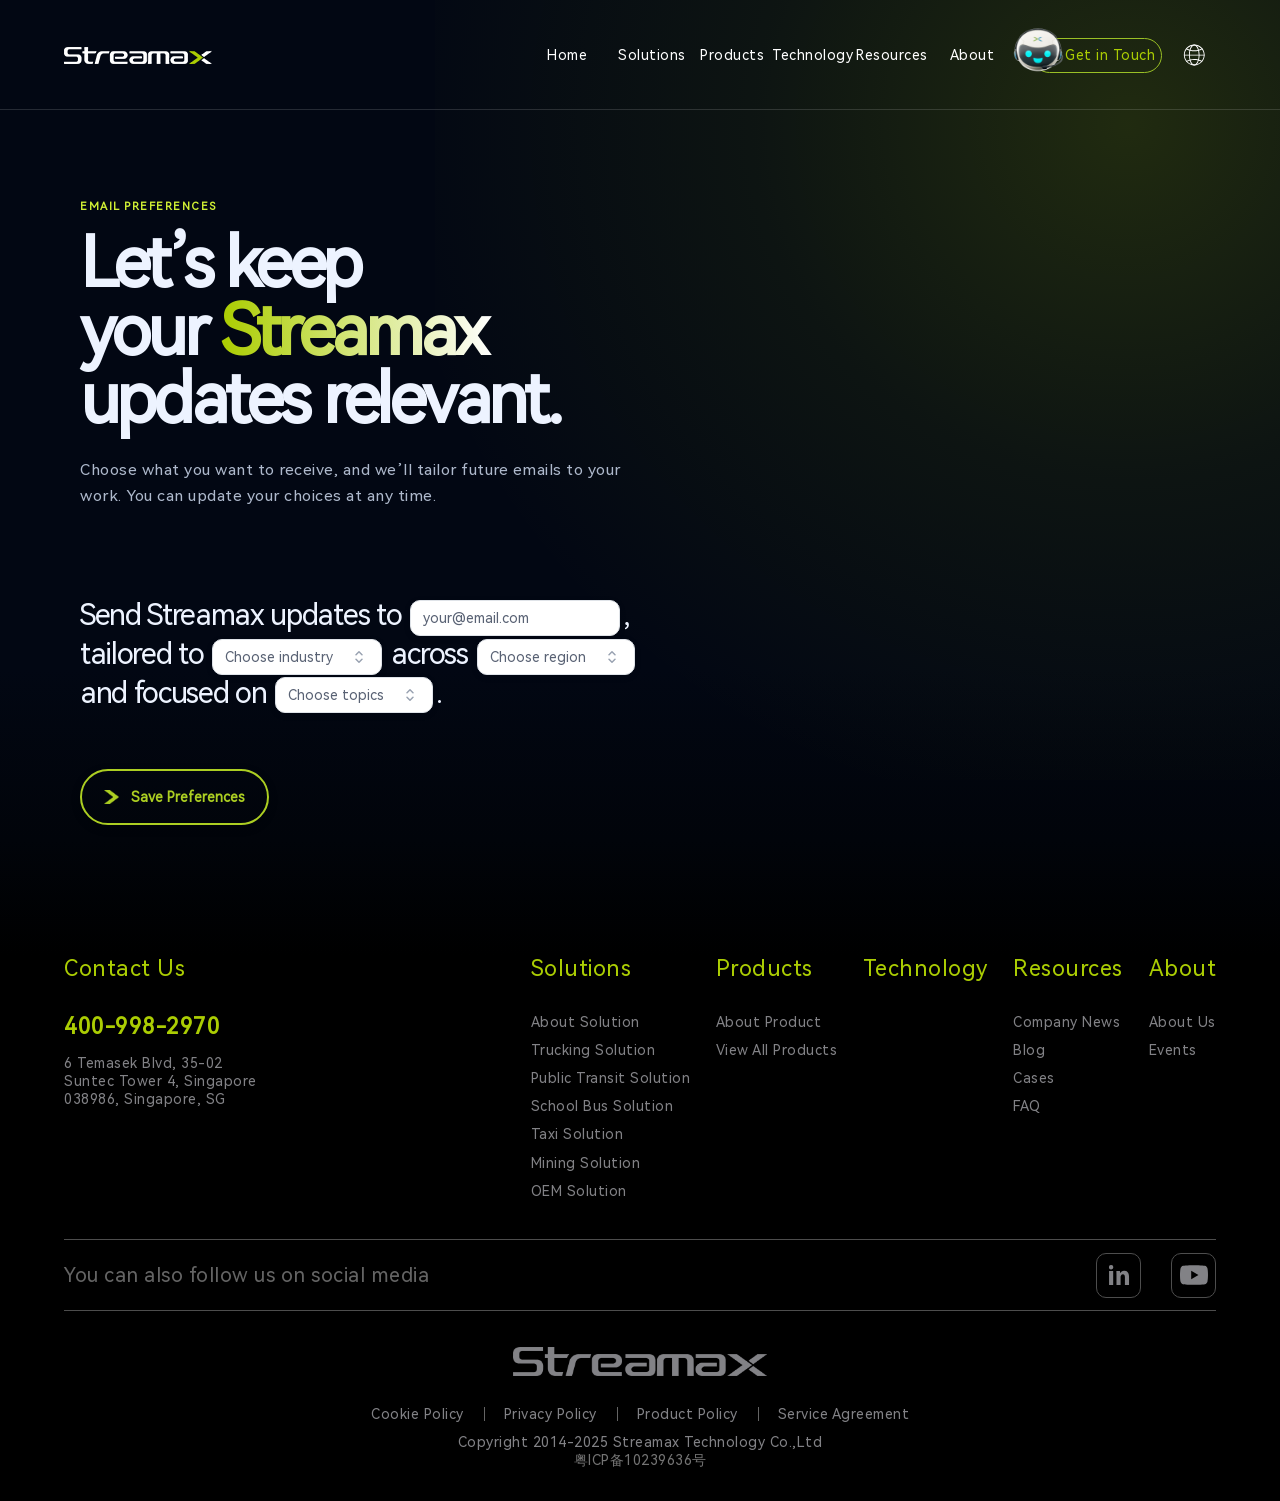
==== index.html @ bf5bdcb9 "Add files via upload" ====
<!DOCTYPE html>
<html lang="en">
<head>
  <meta charset="utf-8">
  <meta name="description" content="Manage the Streamax marketing updates you receive.">
  <meta name="viewport" content="width=device-width, initial-scale=1">
  <meta name="referrer" content="origin">
  <title>Email Preferences | Streamax</title>
  <link rel="shortcut icon" type="image/x-icon" href="../dark_headerFooter/img/favicon.ico">
  <link rel="stylesheet" href="../dark_headerFooter/css/swiper-bundle.min.css">
  <link rel="stylesheet" href="../dark_headerFooter/css/common.css">
  <link rel="stylesheet" href="../dark_headerFooter/css/header.css">
  <link rel="stylesheet" href="../dark_headerFooter/css/swiperBanner.css">
  <link rel="stylesheet" href="../dark_headerFooter/css/style.css">
  <style>
    @font-face {
      font-family: "HarmonyOS Sans";
      src: url("../dark_headerFooter/css/HarmonyOS_Sans_Regular.ttf") format("truetype");
      font-style: normal;
      font-weight: 400;
      font-display: swap;
    }

    .dark-preference-page {
      margin: 0;
      min-width: 0;
      overflow-x: clip;
      background: #020713;
    }

    .preference-page,
    .preference-page * {
      box-sizing: border-box;
    }

    .preference-page {
      --surface-base: #020713;
      --surface-raised: #08111f;
      --surface-control: #0d1828;
      --text-primary: #edf3ff;
      --text-secondary: #aeb9cc;
      --lime: #abcd01;
      --lime-hover: #bddf00;
      --lime-bright: #d0ef34;
      --cta-green: #acce22;
      --cta-navy: #08111f;
      --danger: #ff7b82;
      --space-1: 8px;
      --space-2: 16px;
      --space-3: 24px;
      --space-4: 40px;
      --space-5: 64px;
      --ease-out: cubic-bezier(0.16, 1, 0.3, 1);
      position: relative;
      isolation: isolate;
      width: 100%;
      min-height: max(calc(100dvh - 64px), 680px);
      overflow-x: clip;
      padding: 128px clamp(20px, 6vw, 96px) 98px;
      background: linear-gradient(180deg, var(--surface-base) 0%, var(--surface-base) 70%, #01040a 88%, #000000 100%);
      color: var(--text-primary);
      font-family: "HarmonyOS Sans", Arial, Helvetica, sans-serif;
    }

    .preference-page::before {
      position: absolute;
      z-index: -1;
      top: 0;
      right: 0;
      width: min(66vw, 980px);
      height: min(70vw, 780px);
      content: "";
      pointer-events: none;
      background: radial-gradient(ellipse at 82% 16%, rgba(171, 205, 1, 0.18) 0%, rgba(171, 205, 1, 0.065) 38%, rgba(2, 7, 19, 0) 76%);
    }

    .preference-page:focus-visible {
      outline: 3px solid var(--lime-bright);
      outline-offset: -3px;
    }

    .preference-page > [data-preference-view] {
      position: relative;
      width: min(100%, 1120px);
      min-height: 1px;
      margin-inline: auto;
    }

    @media (min-width: 80rem) and (min-resolution: 1.5dppx) {
      .preference-page > [data-preference-view] {
        transform: translateX(clamp(48px, 4vw, 64px));
      }
    }

    .skip-link {
      position: fixed;
      z-index: 10000;
      top: 12px;
      left: 12px;
      transform: translateY(-160%);
      padding: 10px 14px;
      background: #d0ef34;
      color: #020713;
      font-family: "HarmonyOS Sans", Arial, Helvetica, sans-serif;
      font-weight: 700;
      transition: transform 160ms var(--ease-out, cubic-bezier(.22, 1, .36, 1));
    }

    .skip-link:focus {
      transform: translateY(0);
      outline: 3px solid #edf3ff;
      outline-offset: 2px;
    }

    @media (max-width: 767px) {
      .preference-page {
        min-height: max(calc(100dvh - 40px), 560px);
        padding: 116px 20px 44px;
      }

      .preference-page::before {
        width: 100vw;
        height: 500px;
        opacity: 0.9;
      }
    }

    @media (prefers-reduced-motion: reduce) {
      .skip-link {
        transition: none;
      }
    }

    .preference-hero {
      width: min(100%, 1060px);
      padding: 72px 0 32px;
    }

    .preference-eyebrow {
      margin: 0 0 var(--space-2);
      color: var(--lime-bright);
      font-size: 0.78rem;
      font-weight: 700;
      letter-spacing: 0.14em;
      text-transform: uppercase;
    }

    .preference-hero h1 {
      max-width: 13ch;
      margin: 0;
      color: var(--text-primary);
      font-size: clamp(2.6rem, 5.4vw, 5.75rem);
      font-weight: 600;
      letter-spacing: -0.055em;
      line-height: 0.98;
      text-wrap: balance;
    }

    .gradient-text {
      display: inline-block;
      color: #abcd00;
      background-image: linear-gradient(to right, #abcd00, #ffffff, #a4c403, #abcd00);
      background-position: 0% 50%;
      background-repeat: repeat;
      background-size: 300% 100%;
      background-clip: text;
      -webkit-background-clip: text;
      -webkit-text-fill-color: transparent;
      padding-inline-end: 0.12em;
      margin-inline-end: -0.12em;
      animation: gradient-text-shift 4s linear infinite alternate;
    }

    @keyframes gradient-text-shift {
      to {
        background-position: 100% 50%;
      }
    }

    .preference-intro {
      max-width: 61ch;
      margin: var(--space-3) 0 0;
      color: var(--text-secondary);
      font-size: clamp(1rem, 1.3vw, 1.125rem);
      line-height: 1.65;
      overflow-wrap: anywhere;
    }

    #preference-form {
      max-width: 1080px;
      margin-top: clamp(48px, 7vw, 88px);
    }

    .preference-sentence {
      max-width: 34ch;
      margin: 0;
      color: var(--text-primary);
      font-size: clamp(1.65rem, 2.3vw, 2.35rem);
      font-weight: 500;
      letter-spacing: -0.045em;
      line-height: 1.24;
    }

    .sentence-fragment {
      white-space: nowrap;
    }

    .inline-control {
      display: inline-grid;
      width: max-content;
      max-width: min(100%, 28rem);
      min-width: 0;
      margin-inline: 0.08em;
      position: relative;
      vertical-align: middle;
    }

    .inline-control--email {
      min-width: min(100%, 15rem);
    }

    .inline-control--email:has(.email-input[aria-invalid="true"]) {
      min-width: min(100%, 20.5rem);
    }

    .inline-control--industry {
      min-width: 10rem;
    }

    .inline-control--region {
      min-width: 9rem;
    }

    .inline-control--topics {
      min-width: 9.5rem;
    }

    .preference-page .email-input {
      width: 100%;
      height: 36px;
      min-height: 36px;
      padding: 6px 12px;
      border: 1px solid #dfe3e8;
      border-radius: 10px;
      background: #ffffff;
      box-shadow: 0 2px 6px rgba(2, 7, 19, 0.14);
      color: #4b5563;
      font: 500 1rem/1.3 "HarmonyOS Sans", Arial, Helvetica, sans-serif;
      letter-spacing: 0;
      transition: border-color 160ms var(--ease-out), box-shadow 160ms var(--ease-out), color 160ms var(--ease-out);
    }

    .preference-page .email-input::placeholder {
      color: #596274;
      opacity: 1;
    }

    .preference-page .email-input[aria-invalid="true"] {
      border-color: var(--danger);
      box-shadow: 0 0 0 3px rgba(255, 123, 130, 0.16);
    }

    .preference-page .email-input[aria-invalid="true"]::placeholder {
      color: #9b2531;
    }

    .preference-page .select-trigger {
      display: inline-flex;
      align-items: center;
      justify-content: space-between;
      gap: 16px;
      width: max-content;
      max-width: min(28rem, calc(100vw - 40px));
      min-width: 100%;
      height: 36px;
      min-height: 36px;
      padding: 6px 12px;
      overflow: hidden;
      cursor: pointer;
      border: 1px solid #dfe3e8;
      border-radius: 10px;
      background: #ffffff;
      box-shadow: 0 2px 6px rgba(2, 7, 19, 0.14);
      color: #4b5563;
      font-family: "HarmonyOS Sans", Arial, Helvetica, sans-serif;
      font-size: 1rem;
      font-weight: 500;
      letter-spacing: 0;
      line-height: 1.3;
      text-align: left;
      white-space: nowrap;
      transition: border-color 160ms var(--ease-out), box-shadow 160ms var(--ease-out), color 160ms var(--ease-out);
    }

    .preference-page .select-trigger:hover,
    .preference-page .select-trigger[aria-expanded="true"] {
      border-color: rgba(171, 205, 1, 0.88);
      box-shadow: 0 0 0 3px rgba(171, 205, 1, 0.15);
      color: #263000;
    }

    .preference-page .select-trigger.is-placeholder {
      color: #596274;
    }

    .select-value {
      display: block;
      min-width: 0;
      overflow: hidden;
      text-overflow: ellipsis;
      white-space: nowrap;
    }

    .select-icon {
      display: inline-grid;
      flex: 0 0 20px;
      width: 20px;
      height: 20px;
      place-items: center;
      color: #9aa3b2;
    }

    .select-icon svg {
      display: block;
      width: 18px;
      height: 18px;
    }

    .preference-page .email-input:hover {
      border-color: rgba(171, 205, 1, 0.88);
    }

    .preference-page .email-input:focus-visible,
    .preference-page .select-trigger:focus-visible,
    .preference-page .save-button:focus-visible,
    .preference-page .topic-option input:focus-visible + .topic-option__copy {
      outline: 3px solid var(--lime-bright);
      outline-offset: 5px;
    }

    .field-error {
      position: absolute;
      top: 100%;
      left: 0;
      display: block;
      width: max-content;
      max-width: 100%;
      margin-top: 0.35rem;
      color: var(--danger);
      font-family: "HarmonyOS Sans", Arial, Helvetica, sans-serif;
      font-size: 0.78rem;
      font-weight: 500;
      letter-spacing: 0;
      line-height: 1.35;
    }

    .mobile-punctuation {
      display: none;
    }

    .select-panel,
    .topics-panel {
      position: fixed;
      z-index: 1200;
      width: max-content;
      max-width: calc(100vw - 32px);
      max-height: min(520px, calc(100dvh - 32px));
      margin: 0;
      padding: 6px;
      display: none;
      overflow-y: auto;
      overflow-x: hidden;
      border: 1px solid #dfe3e8;
      border-radius: 10px;
      background: #ffffff;
      box-shadow: 0 4px 8px rgba(2, 7, 19, 0.18);
      color: #4b5563;
    }

    .select-panel {
      min-width: min(23rem, calc(100vw - 32px));
    }

    .select-panel[popover],
    .topics-panel[popover] {
      position: fixed;
      inset: auto;
    }

    .select-panel:popover-open,
    .topics-panel:popover-open {
      display: block;
    }

    .select-panel.is-open,
    .topics-panel.is-open {
      position: fixed;
      z-index: 1200;
      display: block;
    }

    .select-option {
      display: flex;
      align-items: center;
      justify-content: space-between;
      gap: 16px;
      width: 100%;
      min-height: 40px;
      padding: 9px 10px;
      cursor: default;
      border: 0;
      border-radius: 7px;
      background: transparent;
      color: #4b5563;
      font: 500 0.9rem/1.35 "HarmonyOS Sans", Arial, Helvetica, sans-serif;
      text-align: left;
      white-space: normal;
    }

    .select-option > span:first-child {
      min-width: 0;
      overflow: visible;
      text-overflow: clip;
      white-space: normal;
    }

    .select-option:hover,
    .select-option:focus-visible,
    .select-option[aria-selected="true"] {
      outline: 0;
      background: rgba(171, 205, 1, 0.15);
      color: #344300;
    }

    .select-option__check {
      width: 20px;
      color: #789600;
      font-size: 1rem;
      font-weight: 800;
      text-align: center;
      opacity: 0;
    }

    .select-option[aria-selected="true"] .select-option__check {
      opacity: 1;
    }

    .topic-option {
      display: grid;
      grid-template-columns: minmax(0, 1fr) 24px;
      gap: 12px;
      align-items: center;
      min-height: 58px;
      padding: 11px 10px;
      border-radius: 7px;
      cursor: pointer;
      color: #4b5563;
      transition: background-color 160ms var(--ease-out), color 160ms var(--ease-out);
    }

    .topic-option:hover,
    .topic-option:has(input:focus-visible),
    .topic-option:has(input:checked) {
      background: rgba(171, 205, 1, 0.15);
      color: #344300;
    }

    .topic-option input {
      position: absolute;
      width: 1px;
      height: 1px;
      margin: 0;
      opacity: 0;
      pointer-events: none;
    }

    .topic-option::after {
      content: "✓";
      width: 20px;
      color: #789600;
      font-size: 1rem;
      font-weight: 800;
      text-align: center;
      opacity: 0;
    }

    .topic-option:has(input:checked)::after {
      opacity: 1;
    }

    .topic-option__copy {
      min-width: 0;
    }

    .topic-option__title,
    .topic-option__description {
      display: block;
    }

    .topic-option__title {
      color: inherit;
      font-size: 0.92rem;
      font-weight: 700;
      line-height: 1.35;
    }

    .topic-option__description {
      margin-top: 3px;
      color: #6b7280;
      font-size: 0.82rem;
      line-height: 1.45;
    }

    .form-actions {
      display: flex;
      flex-wrap: wrap;
      gap: var(--space-2);
      align-items: center;
      margin-top: clamp(36px, 5vw, 56px);
    }

    .preference-page .save-button {
      display: inline-flex;
      align-items: center;
      justify-content: center;
      gap: 12px;
      min-height: 56px;
      padding: 10px 22px;
      border: 2px solid var(--cta-green);
      border-radius: 999px;
      background: transparent;
      color: var(--cta-green);
      cursor: pointer;
      font-family: "HarmonyOS Sans", Arial, Helvetica, sans-serif;
      font-size: 1rem;
      font-weight: 700;
      line-height: 1.2;
      box-shadow: 0 3px 8px rgba(0, 0, 0, 0.28);
      transition: background-color 160ms var(--ease-out), border-color 160ms var(--ease-out), color 160ms var(--ease-out), transform 160ms var(--ease-out);
    }

    .preference-page .save-button:hover:not(:disabled),
    .preference-page .save-button:focus-visible {
      border-color: var(--cta-green);
      background: var(--cta-green);
      color: var(--cta-navy);
    }

    .preference-page .save-button:focus-visible {
      outline: 3px solid var(--text-primary);
      outline-offset: 3px;
    }

    .preference-page .save-button:active {
      transform: translateY(1px);
    }

    .save-button__icon {
      position: relative;
      display: inline-grid;
      order: -1;
      flex: 0 0 15px;
      width: 15px;
      height: 14px;
      place-items: center;
      background: transparent;
    }

    .save-button__icon img {
      position: absolute;
      inset: 0;
      display: block;
      width: 15px;
      height: 14px;
      object-fit: contain;
      transition: opacity 160ms var(--ease-out);
    }

    .save-button__arrow--green {
      opacity: 1;
    }

    .save-button__arrow--navy {
      opacity: 0;
    }

    .preference-page .save-button:hover:not(:disabled) .save-button__arrow--green,
    .preference-page .save-button:focus-visible .save-button__arrow--green {
      opacity: 0;
    }

    .preference-page .save-button:hover:not(:disabled) .save-button__arrow--navy,
    .preference-page .save-button:focus-visible .save-button__arrow--navy {
      opacity: 1;
    }

    .dark-preference-page .footer {
      margin-top: 0;
    }

    #status-announcer {
      min-height: 1.4em;
      margin: 0;
      color: var(--text-secondary);
      font-size: 0.9rem;
      line-height: 1.45;
    }

    .result-view{width:min(100%,760px);min-height:clamp(420px,58vh,620px);padding-block:clamp(92px,13vw,168px)}
    .result-view h2{max-width:12ch;margin:0;color:var(--text-primary);font-size:clamp(2.5rem,5vw,5rem);font-weight:600;letter-spacing:-.045em;line-height:1.02;text-wrap:balance}
    .result-view p{max-width:58ch;margin:var(--space-3) 0 0;color:var(--text-secondary);font-size:clamp(1rem,1.3vw,1.125rem);line-height:1.65}
    .result-action{display:inline-flex;align-items:center;justify-content:center;min-height:52px;margin-top:var(--space-4);padding:14px 24px;border:1px solid var(--cta-green);border-radius:999px;background:transparent;color:var(--cta-green);cursor:pointer;font:700 1rem/1.2 "HarmonyOS Sans",Arial,Helvetica,sans-serif;text-decoration:none;transition:background-color 160ms var(--ease-out),border-color 160ms var(--ease-out),color 160ms var(--ease-out)}
    .result-action:not(.secondary){border-width:2px}
    .result-action:not(.secondary):hover,.result-action:not(.secondary):focus-visible{border-color:var(--cta-green);background:var(--cta-green);color:var(--cta-navy)}
    .result-action.secondary{border-color:var(--text-primary);background:transparent;color:var(--text-primary)}
    .result-action.secondary:hover,.result-action.secondary:focus-visible{border-color:var(--lime-bright);background:rgba(171,205,1,.1);color:var(--lime-bright)}
    .result-action:focus-visible,.result-view h2:focus-visible{outline:3px solid var(--text-primary);outline-offset:5px}

    @media (min-width: 48.0625rem) {
      .result-view {
        padding-block: 102px;
      }
    }

    .visually-hidden {
      position: absolute;
      width: 1px;
      height: 1px;
      padding: 0;
      overflow: hidden;
      clip: rect(0, 0, 0, 0);
      white-space: nowrap;
      border: 0;
    }

    @media (max-width: 48rem) {
      .preference-page > [data-preference-view] {
        width: calc(100vw - 40px);
        max-width: calc(100vw - 40px);
        margin-inline: 0;
      }

      .preference-hero {
        width: 100%;
        max-width: 100%;
        padding-right: 20px;
        padding-block: 12px 28px;
      }

      .preference-intro,
      #preference-form,
      .preference-sentence {
        max-width: calc(100vw - 40px);
      }

      .preference-hero h1 {
        max-width: 11ch;
        font-size: clamp(2.4rem, 12.5vw, 3.55rem);
      }

      #preference-form {
        margin-top: 42px;
      }

      .preference-sentence {
        width: 100%;
        max-width: 100%;
        font-size: clamp(1.52rem, 7.8vw, 2.2rem);
        line-height: 1.25;
      }

      .sentence-fragment {
        display: block;
        max-width: 100%;
        min-width: 0;
        margin-bottom: 0.48em;
        white-space: normal;
      }

      .inline-control,
      .inline-control--email,
      .inline-control--industry,
      .inline-control--region,
      .inline-control--topics {
        display: grid;
        width: 100%;
        max-width: 100%;
        min-width: 0;
        margin: 0.28em 0 0;
        margin-inline: 0;
        box-sizing: border-box;
      }

      .desktop-punctuation {
        display: none;
      }

      .mobile-punctuation {
        position: absolute;
        right: 0;
        bottom: 0;
        display: block;
        padding-left: 0.12em;
        color: var(--text-primary);
      }

      .preference-page .email-input,
      .preference-page .select-trigger {
        width: 100%;
        max-width: 100%;
        min-width: 0;
        box-sizing: border-box;
        height: 40px;
        min-height: 40px;
        padding: 6px 0;
        font-size: 1rem;
        letter-spacing: -0.01em;
        line-height: 1.35;
      }

      .preference-page .select-trigger {
        padding: 8px 12px;
      }

      .field-error {
        position: static;
        width: auto;
        min-height: 0;
        margin-top: 0.25rem;
      }

      .preference-intro {
        max-width: 100%;
        white-space: normal;
        overflow-wrap: anywhere;
      }

      .select-panel,
      .topics-panel,
      .select-panel[popover],
      .topics-panel[popover],
      .select-panel.is-open,
      .topics-panel.is-open {
        width: calc(100vw - 32px);
        max-height: calc(100dvh - 116px);
      }

      .topic-option {
        min-height: 64px;
        padding: 14px 10px;
      }

      .topic-option__title {
        font-size: 0.94rem;
      }

      .topic-option__description {
        font-size: 0.84rem;
      }

      .form-actions {
        align-items: stretch;
      }

      .preference-page .save-button {
        width: 100%;
        min-height: 52px;
      }
    }

    @media (prefers-reduced-motion: reduce) {
      .gradient-text {
        animation: none;
        background-position: 0% 50%;
      }

      .preference-page .email-input,
      .preference-page .select-trigger,
      .topic-option,
      .preference-page .save-button,
      .result-action {
        transition: none;
      }
    }
  </style>
</head>
<body class="black_page dark-preference-page">
  <a class="skip-link" href="#main-content">Skip to email preferences</a>
<header class="header">
    <div class="wrap1600 cf">
        <div class="logo flex alignCenter"><a href="/"><img src="../dark_headerFooter/img/logo.png" class="b_logo" alt="ruiming"><img src="../dark_headerFooter/img/logow.png" class="w_logo" alt="ruiming"></a></div>
        <div class="right cf">
            <nav class="nav_con">
                <ul class="nav cf">
                    <li>
                        <div class="TWnav"><a href="/"><q>Home</q></a></div>
                    </li>
                    
                    <li>
                        <div class="TWnav"><a href="/category/solutions.html" target="_self"><q>Solutions</q><span></span></a><div class="TWnavBtn"></div></div>
                        
                        <div class="erNav">
                            
                                
                            <a class="fnt16" href="/category/solutions.html" target="_self">About Solution</a>
                                
                            <a class="fnt16" href="/category/trucking-solution.html" target="_self">Trucking Solution</a>
                                
                            <a class="fnt16" href="/category/public-transit-solution.html" target="_self">Public Transit Solution</a>
                                
                            <a class="fnt16" href="/category/school-bus-solution.html" target="_self">School Bus Solution</a>
                                
                            <a class="fnt16" href="/category/taxi-solution.html" target="_self">Taxi Solution</a>
                                
                            <a class="fnt16" href="/category/mining-solution.html" target="_self">Mining Solution</a>
                                
                            <a class="fnt16" href="/category/oem-solution.html" target="_self">OEM Solution</a>
                                
                            
                        </div>
                        
                        <div class="mo_nav cf">
                            
                            <div class="p">
                                <div class="THnav"><a href="/category/solutions.html" target="_self">About Solution</a><div class="THnavBtn"></div></div>

                            </div>
                            <div class="p">
                                <div class="THnav"><a href="/category/trucking-solution.html" target="_self">Trucking Solution</a><div class="THnavBtn"></div></div>

                            </div>
                            <div class="p">
                                <div class="THnav"><a href="/category/public-transit-solution.html" target="_self">Public Transit Solution</a><div class="THnavBtn"></div></div>

                            </div>
                            <div class="p">
                                <div class="THnav"><a href="/category/school-bus-solution.html" target="_self">School Bus Solution</a><div class="THnavBtn"></div></div>

                            </div>
                            <div class="p">
                                <div class="THnav"><a href="/category/taxi-solution.html" target="_self">Taxi Solution</a><div class="THnavBtn"></div></div>

                            </div>
                            <div class="p">
                                <div class="THnav"><a href="/category/mining-solution.html" target="_self">Mining Solution</a><div class="THnavBtn"></div></div>

                            </div>
                            <div class="p">
                                <div class="THnav"><a href="/category/oem-solution.html" target="_self">OEM Solution</a><div class="THnavBtn"></div></div>

                            </div>
                            
                        </div>
                    </li>
                    <li>
                        <div class="TWnav"><a href="/category/products.html" target="_self"><q>Products</q><span></span></a><div class="TWnavBtn"></div></div>
                        
                        <div class="erNav">
                            
                                
                            <a class="fnt16" href="/category/products.html" target="_self">About Product</a>
                                
                            <a class="fnt16" href="/category/products-list.html" target="_self">View All Products</a>
                                
                            
                        </div>
                        
                        <div class="mo_nav cf">
                            
                            <div class="p">
                                <div class="THnav"><a href="/category/products.html" target="_self">About Product</a><div class="THnavBtn"></div></div>

                            </div>
                            <div class="p">
                                <div class="THnav"><a href="/category/products-list.html" target="_self">View All Products</a><div class="THnavBtn"></div></div>

                            </div>
                            
                        </div>
                    </li>
                    <li>
                        <div class="TWnav"><a href="/category/technology.html" target="_self"><q>Technology</q><span></span></a><div class="TWnavBtn"></div></div>
                        
                        <div class="erNav">
                            
                                
                            
                        </div>
                        
                        <div class="mo_nav cf">
                            
                            
                            
                        </div>
                    </li>
                    <li>
                        <div class="TWnav"><a href="/resources/blog.html" target="_self"><q>Resources</q><span></span></a><div class="TWnavBtn"></div></div>
                        
                        <div class="erNav">
                            
                                
                            <a class="fnt16" href="/resources/company-news.html" target="_self">Company News</a>
                                
                            <a class="fnt16" href="/resources/blog.html" target="_self">Blog</a>
                                
                            <a class="fnt16" href="/resources/case.html" target="_self">Cases</a>
                                
                            <a class="fnt16" href="/resources/faq.html" target="_self">FAQ</a>
                                
                            
                        </div>
                        
                        <div class="mo_nav cf">
                            
                            <div class="p">
                                <div class="THnav"><a href="/resources/company-news.html" target="_self">Company News</a><div class="THnavBtn"></div></div>

                            </div>
                            <div class="p">
                                <div class="THnav"><a href="/resources/blog.html" target="_self">Blog</a><div class="THnavBtn"></div></div>

                            </div>
                            <div class="p">
                                <div class="THnav"><a href="/resources/case.html" target="_self">Cases</a><div class="THnavBtn"></div></div>

                            </div>
                            <div class="p">
                                <div class="THnav"><a href="/resources/faq.html" target="_self">FAQ</a><div class="THnavBtn"></div></div>

                            </div>
                            
                        </div>
                    </li>
                    <li>
                        <div class="TWnav"><a href="/category/about.html" target="_self"><q>About</q><span></span></a><div class="TWnavBtn"></div></div>
                        
                        <div class="erNav">
                            
                                
                            <a class="fnt16" href="/category/about.html" target="_self">About Us</a>
                                
                            <a class="fnt16" href="/about/events.html" target="_self">Events</a>
                                
                            
                        </div>
                        
                        <div class="mo_nav cf">
                            
                            <div class="p">
                                <div class="THnav"><a href="/category/about.html" target="_self">About Us</a><div class="THnavBtn"></div></div>

                            </div>
                            <div class="p">
                                <div class="THnav"><a href="/about/events.html" target="_self">Events</a><div class="THnavBtn"></div></div>

                            </div>
                            
                        </div>
                    </li>
                     
                </ul>

                <div class="nav-submenu__cover"></div>
            </nav>
            
            <div class="lang_search flex alignCenter">
                <div class="lang cf mode_btn flex justifyCenter">
                    <a href="/category/contactform.html">
                    <span>Get in Touch</span>
                    <div class="frame-animation"></div>
                    </a>
                </div>
                <div class="change">
                    <svg t="1764158970741" class="icon" viewBox="0 0 1024 1024" version="1.1" xmlns="http://www.w3.org/2000/svg" p-id="2883" width="256" height="256"><path d="M523.377778 955.733333C278.755556 955.733333 79.644444 756.622222 79.644444 512c0-244.622222 199.111111-443.733333 443.733334-443.733333S967.111111 267.377778 967.111111 512c0 244.622222-199.111111 443.733333-443.733333 443.733333z m0-849.54074C299.614815 106.192593 117.57037 288.237037 117.57037 512c0 223.762963 182.044444 405.807407 405.807408 405.807407C747.140741 917.807407 929.185185 735.762963 929.185185 512c0-223.762963-182.044444-405.807407-405.807407-405.807407z" fill="" p-id="2884"></path><path d="M523.377778 955.733333c-127.051852 0-225.659259-195.318519-225.659259-443.733333 0-248.414815 98.607407-443.733333 225.659259-443.733333S749.037037 263.585185 749.037037 512c0 248.414815-100.503704 443.733333-225.659259 443.733333z m0-849.54074c-102.4 0-187.733333 185.837037-187.733334 405.807407 0 219.97037 85.333333 405.807407 187.733334 405.807407s187.733333-185.837037 187.733333-405.807407c0-219.97037-87.22963-405.807407-187.733333-405.807407z" fill="" p-id="2885"></path><path d="M523.377778 352.711111c-117.57037 0-235.140741-30.340741-339.437037-87.22963-9.481481-5.688889-13.274074-17.066667-7.585185-26.548148 5.688889-9.481481 17.066667-13.274074 26.548148-7.585185 96.711111 53.096296 208.592593 81.540741 320.474074 81.540741 113.777778 0 223.762963-28.444444 322.37037-83.437037 9.481481-5.688889 20.859259-1.896296 26.548148 7.585185 5.688889 9.481481 1.896296 20.859259-7.585185 26.548148-104.296296 58.785185-221.866667 89.125926-341.333333 89.125926zM197.214815 805.925926c-7.585185 0-13.274074-3.792593-17.066667-9.481482-5.688889-9.481481-1.896296-20.859259 7.585185-26.548148 102.4-54.992593 218.074074-85.333333 333.748148-85.333333 115.674074 0 231.348148 28.444444 333.748149 83.437037 9.481481 5.688889 13.274074 17.066667 7.585185 26.548148-5.688889 9.481481-17.066667 13.274074-26.548148 7.585185-96.711111-53.096296-204.8-79.644444-314.785186-79.644444-109.985185 0-219.97037 28.444444-316.681481 79.644444-1.896296 3.792593-3.792593 3.792593-7.585185 3.792593z" fill="" p-id="2886"></path><path d="M948.148148 534.755556H98.607407c-11.377778 0-18.962963-7.585185-18.962963-18.962963s7.585185-18.962963 18.962963-18.962963H948.148148c11.377778 0 18.962963 7.585185 18.962963 18.962963s-9.481481 18.962963-18.962963 18.962963z" fill="" p-id="2887"></path></svg>
                    <div class="change_con">
                        <a href="https://cn.streamax.com/" target="_blank">中文</a>
                        <a href="https://jp.streamax.com/" target="_blank">にほんご</a>
                    </div>
                </div>
                <div class="search cf" style="display:none;">
                    <a href="javascript:;"><svg t="1755748336078" viewBox="0 0 1024 1024" version="1.1" xmlns="http://www.w3.org/2000/svg" p-id="9567"><path d="M415.59889935 818.40673751c-103.69194019 0-207.38388041-39.48836529-286.31642412-118.42090898-157.86508737-157.87981634-157.86508737-414.78248979 0-572.66230613 157.85035841-157.85035841 414.76776082-157.90927428 572.64757719 0 157.86508737 157.87981634 157.86508737 414.78248979 0 572.66230613-78.93254368 78.93254368-182.63921287 118.42090898-286.33115307 118.42090898z m0-725.22496474c-82.09927197 0-164.21327292 31.25487175-226.70828746 93.74988629-125.00475803 125.00475803-125.00475803 328.44127481 0 453.44603281 125.01948701 124.9753001 328.41181686 125.03421596 453.43130386 0 125.00475803-125.00475803 125.00475803-328.44127481 0-453.44603281-62.5097435-62.49501453-144.60901547-93.74988627-226.7230164-93.74988629z" fill="#333333" p-id="9568"></path><path d="M973.48804978 1013.69813456c-10.78160515 0-21.57793927-4.10938229-29.79670383-12.34287584L658.31757585 715.95203069c-16.46698708-16.46698708-16.46698708-43.14114955 0-59.60813666s43.14114955-16.46698708 59.60813665 0l285.37377009 285.38849908c16.46698708 16.46698708 16.46698708 43.14114955 0 59.60813663a42.07329932 42.07329932 0 0 1-29.81143281 12.35760482z" fill="#333333" p-id="9569"></path></svg></a>
                </div>
            </div>
            <div class="nav_btn"><span></span></div>
        </div>
    </div>
    <!-- pc端搜索框 -->
    <div class="search-drop-down">
        <div class="search-wrapper">
            <span><a href="javascript:;" id="search-btn"><svg t="1755748336078" viewBox="0 0 1024 1024" version="1.1" xmlns="http://www.w3.org/2000/svg" p-id="9567"><path d="M415.59889935 818.40673751c-103.69194019 0-207.38388041-39.48836529-286.31642412-118.42090898-157.86508737-157.87981634-157.86508737-414.78248979 0-572.66230613 157.85035841-157.85035841 414.76776082-157.90927428 572.64757719 0 157.86508737 157.87981634 157.86508737 414.78248979 0 572.66230613-78.93254368 78.93254368-182.63921287 118.42090898-286.33115307 118.42090898z m0-725.22496474c-82.09927197 0-164.21327292 31.25487175-226.70828746 93.74988629-125.00475803 125.00475803-125.00475803 328.44127481 0 453.44603281 125.01948701 124.9753001 328.41181686 125.03421596 453.43130386 0 125.00475803-125.00475803 125.00475803-328.44127481 0-453.44603281-62.5097435-62.49501453-144.60901547-93.74988627-226.7230164-93.74988629z" fill="#ffffff" p-id="9568"></path><path d="M973.48804978 1013.69813456c-10.78160515 0-21.57793927-4.10938229-29.79670383-12.34287584L658.31757585 715.95203069c-16.46698708-16.46698708-16.46698708-43.14114955 0-59.60813666s43.14114955-16.46698708 59.60813665 0l285.37377009 285.38849908c16.46698708 16.46698708 16.46698708 43.14114955 0 59.60813663a42.07329932 42.07329932 0 0 1-29.81143281 12.35760482z" fill="#ffffff" p-id="9569"></path></svg></a></span>
            <div class="search-input">
                <input id="search" type="text" placeholder="Search..." name="question" autocomplete="off">
                <div class="errorMsg">检测到并清除了危险字符！</div>
            </div>
            <span id="close"><svg t="1755765834589" viewBox="0 0 1024 1024" version="1.1" xmlns="http://www.w3.org/2000/svg" p-id="10614"><path d="M585.412525 512.594747L973.601616 124.418586c19.600808-19.600808 19.600808-51.898182 0-71.49899l-2.120404-2.120404c-19.600808-19.600808-51.898182-19.600808-71.49899 0L511.793131 439.518384 123.61697 50.799192c-19.600808-19.600808-51.898182-19.600808-71.49899 0l-2.120404 2.120404c-20.11798 19.600808-20.11798 51.898182 0 71.49899l388.189091 388.189091L49.997576 900.783838c-19.587879 19.600808-19.587879 51.898182 0 71.49899l2.120404 2.120404c19.600808 19.600808 51.898182 19.600808 71.49899 0L511.793131 586.214141l388.189091 388.176162c19.600808 19.600808 51.898182 19.600808 71.49899 0l2.120404-2.120404c19.600808-19.600808 19.600808-51.898182 0-71.49899L585.412525 512.594747z m0 0" p-id="10615" fill="#ffffff"></path></svg></span>
        </div>
    </div>
</header>
  <main class="preference-page" id="main-content" tabindex="-1">
    <section id="preference-form-view" data-preference-view aria-label="Email preference form">
      <section class="preference-hero" aria-labelledby="page-title">
        <p class="preference-eyebrow">Email Preferences</p>
        <h1 id="page-title">Let&rsquo;s keep your <span class="gradient-text">Streamax</span> updates relevant.</h1>
        <p class="preference-intro">Choose what you want to receive, and we&rsquo;ll tailor future emails to your work. You can update your choices at any time.</p>

        <form id="preference-form" novalidate>
          <p class="preference-sentence">
            <span class="sentence-fragment">Send Streamax updates to
              <span class="inline-control inline-control--email">
                <label class="visually-hidden" for="email">Email address</label>
                <input id="email" class="email-input" name="email" type="email" autocomplete="email" inputmode="email" placeholder="your@email.com" required aria-describedby="email-error">
                <span class="field-error visually-hidden" id="email-error" aria-live="polite"></span>
                <span class="mobile-punctuation" aria-hidden="true">,</span>
              </span><span class="desktop-punctuation">,</span></span>
            <span class="sentence-fragment">tailored to
              <span class="inline-control inline-control--industry">
                <label class="visually-hidden" for="industry-trigger">Industry</label>
                <input id="industry" name="industry" type="hidden" value="">
                <button id="industry-trigger" class="select-trigger is-placeholder" type="button" popovertarget="industry-panel" aria-label="Choose industry" aria-expanded="false" aria-controls="industry-panel">
                  <span class="select-value">Choose industry</span>
                  <span class="select-icon" aria-hidden="true"><svg viewBox="0 0 24 24" fill="none" stroke="currentColor"><path d="M8 9l4-4 4 4m0 6-4 4-4-4" stroke-linecap="round" stroke-linejoin="round" stroke-width="2"/></svg></span>
                </button>
              </span></span>
            <span class="sentence-fragment">across
              <span class="inline-control inline-control--region">
                <label class="visually-hidden" for="region-trigger">Region</label>
                <input id="region" name="region" type="hidden" value="">
                <button id="region-trigger" class="select-trigger is-placeholder" type="button" popovertarget="region-panel" aria-label="Choose region" aria-expanded="false" aria-controls="region-panel">
                  <span class="select-value">Choose region</span>
                  <span class="select-icon" aria-hidden="true"><svg viewBox="0 0 24 24" fill="none" stroke="currentColor"><path d="M8 9l4-4 4 4m0 6-4 4-4-4" stroke-linecap="round" stroke-linejoin="round" stroke-width="2"/></svg></span>
                </button>
              </span></span>
            <span class="sentence-fragment">and focused on
              <span class="inline-control inline-control--topics">
                <button id="topics-trigger" class="select-trigger topics-trigger is-placeholder" type="button" popovertarget="topics-panel" aria-expanded="false" aria-controls="topics-panel">
                  <span class="select-value">Choose topics</span>
                  <span class="select-icon" aria-hidden="true"><svg viewBox="0 0 24 24" fill="none" stroke="currentColor"><path d="M8 9l4-4 4 4m0 6-4 4-4-4" stroke-linecap="round" stroke-linejoin="round" stroke-width="2"/></svg></span>
                </button>
              </span>.</span>
          </p>

          <div id="industry-panel" class="select-panel" popover role="listbox" aria-label="Choose industry"></div>
          <div id="region-panel" class="select-panel" popover role="listbox" aria-label="Choose region"></div>

          <div id="topics-panel" class="topics-panel" popover aria-label="Choose topics">
            <label class="topic-option" for="topic-all">
              <input id="topic-all" name="topics" type="checkbox" value="all">
              <span class="topic-option__copy"><strong class="topic-option__title">Receive All Streamax Updates</strong><span class="topic-option__description">Receive every topic below.</span></span>
            </label>
            <label class="topic-option" for="topic-company-news">
              <input id="topic-company-news" name="topics" type="checkbox" value="company-news">
              <span class="topic-option__copy"><strong class="topic-option__title">Company News &amp; Partnerships</strong><span class="topic-option__description">Streamax partnerships, awards, company developments, and milestones.</span></span>
            </label>
            <label class="topic-option" for="topic-product-updates">
              <input id="topic-product-updates" name="topics" type="checkbox" value="product-updates">
              <span class="topic-option__copy"><strong class="topic-option__title">Product Updates &amp; Launches</strong><span class="topic-option__description">New products, features, software releases, and solution updates.</span></span>
            </label>
            <label class="topic-option" for="topic-events-webinars">
              <input id="topic-events-webinars" name="topics" type="checkbox" value="events-webinars">
              <span class="topic-option__copy"><strong class="topic-option__title">Events &amp; Webinars</strong><span class="topic-option__description">Invitations to trade shows, webinars, product demos, and regional events.</span></span>
            </label>
            <label class="topic-option" for="topic-video-telematics-fleet-operations">
              <input id="topic-video-telematics-fleet-operations" name="topics" type="checkbox" value="video-telematics-fleet-operations">
              <span class="topic-option__copy"><strong class="topic-option__title">Video Telematics &amp; Fleet Operations Solutions</strong><span class="topic-option__description">Practical content on video telematics, fleet safety, driver risk, AIoT, fleet visibility, and operational efficiency.</span></span>
            </label>
            <label class="topic-option" for="topic-customer-stories">
              <input id="topic-customer-stories" name="topics" type="checkbox" value="customer-stories">
              <span class="topic-option__copy"><strong class="topic-option__title">Customer Stories &amp; Case Studies</strong><span class="topic-option__description">Real-world uses of Streamax solutions in commercial vehicle operations.</span></span>
            </label>
            <label class="topic-option" for="topic-industry-insights">
              <input id="topic-industry-insights" name="topics" type="checkbox" value="industry-insights">
              <span class="topic-option__copy"><strong class="topic-option__title">Industry Insights &amp; Educational Articles</strong><span class="topic-option__description">Insights on industry trends, regulations, compliance, cybersecurity, OEM integration, and commercial vehicle technology.</span></span>
            </label>
          </div>

          <div class="form-actions">
            <button id="save-button" class="save-button" type="submit">
              <span class="button-label">Save Preferences</span>
              <span class="save-button__icon" aria-hidden="true"><img src="[data-uri]" alt=""></span>
            </button>
          </div>
        </form>
      </section>
    </section>
    <section class="result-view" id="success-view" data-preference-view hidden aria-labelledby="success-title" tabindex="-1">
      <h2 id="success-title" tabindex="-1">Your preferences are saved.</h2>
      <p>Thanks for updating your Streamax email preferences. We&rsquo;ll use your choices to send more relevant insights, product news, and event invitations. You can return anytime to make changes.</p>
      <a class="result-action" href="https://www.streamax.com">Explore Latest Insights</a>
    </section>
    <section class="result-view" id="error-view" data-preference-view hidden aria-labelledby="error-title" tabindex="-1">
      <h2 id="error-title" tabindex="-1">We couldn&rsquo;t save your preferences.</h2>
      <p>Check your connection and try again. Your selections are still here.</p>
      <button class="result-action secondary" id="retry-button" type="button">Try Again</button>
    </section>
    <p class="visually-hidden" id="status-announcer" aria-live="polite"></p>
  </main>
<footer class="footer pb50">
	<div class="wrap1600">
	<div class="footer_top flex flexWrap">
		<div class="left">
			<h3 class="fnt26">Contact Us</h3>
			<dl class="mt45">
				<dt class="fnt26 mb20">400-998-2970</dt>
				<dd class="fnt16">6 Temasek Blvd, 35-02 Suntec Tower 4, Singapore 038986, Singapore, SG</dd>
			</dl>
		</div>
		<div class="right flex flexWrap">
		    
			<dl>
				<dt class="fnt26 mb45"><a href="/category/solutions.html" target="_self">Solutions</a></dt>
				<dd class="fnt16">
				    
				        
					<a href="/category/solutions.html" target="_self">About Solution</a>
					
					<a href="/category/trucking-solution.html" target="_self">Trucking Solution</a>
					
					<a href="/category/public-transit-solution.html" target="_self">Public Transit Solution</a>
					
					<a href="/category/school-bus-solution.html" target="_self">School Bus Solution</a>
					
					<a href="/category/taxi-solution.html" target="_self">Taxi Solution</a>
					
					<a href="/category/mining-solution.html" target="_self">Mining Solution</a>
					
					<a href="/category/oem-solution.html" target="_self">OEM Solution</a>
					
					
				</dd>
			</dl>
			<dl>
				<dt class="fnt26 mb45"><a href="/category/products.html" target="_self">Products</a></dt>
				<dd class="fnt16">
				    
				        
					<a href="/category/products.html" target="_self">About Product</a>
					
					<a href="/category/products-list.html" target="_self">View All Products</a>
					
					
				</dd>
			</dl>
			<dl>
				<dt class="fnt26 mb45"><a href="/category/technology.html" target="_self">Technology</a></dt>
				<dd class="fnt16">
				    
				        
					
				</dd>
			</dl>
			<dl>
				<dt class="fnt26 mb45"><a href="/resources/blog.html" target="_self">Resources</a></dt>
				<dd class="fnt16">
				    
				        
					<a href="/resources/company-news.html" target="_self">Company News</a>
					
					<a href="/resources/blog.html" target="_self">Blog</a>
					
					<a href="/resources/case.html" target="_self">Cases</a>
					
					<a href="/resources/faq.html" target="_self">FAQ</a>
					
					
				</dd>
			</dl>
			<dl>
				<dt class="fnt26 mb45"><a href="/category/about.html" target="_self">About</a></dt>
				<dd class="fnt16">
				    
				        
					<a href="/category/about.html" target="_self">About Us</a>
					
					<a href="/about/events.html" target="_self">Events</a>
					
					
				</dd>
			</dl>
			 
		</div>
	</div>
	<div class="footer_mind flex flexWrap alignCenter pt20 pb20 mt45">
		<div class="left fnt22">You can also follow us on social media</div>
		<div class="right flex flexWrap alignCenter">
			<a href="https://www.linkedin.com/company/streamax-technology/" target="_blank"><svg t="1758520778600" class="icon" viewBox="0 0 1024 1024" version="1.1" xmlns="http://www.w3.org/2000/svg" p-id="6968" xmlns:xlink="http://www.w3.org/1999/xlink" width="200" height="200"><path d="M224 149.28a75.2 75.2 0 0 0-79.04 80A75.04 75.04 0 0 0 224 307.36a76.96 76.96 0 0 0 80-78.4 76.96 76.96 0 0 0-80-79.68zM878.72 874.72V575.04c0-148.8-74.08-216.96-172.96-216.96a176 176 0 0 0-149.28 80h-3.04l-6.88-69.12H416c1.92 44.48 4 98.08 4 161.12v344.64h150.24V583.36A112 112 0 0 1 576 544a80 80 0 0 1 76-58.88c54.4 0 76.16 44.48 76.16 109.6v280zM149.28 369.44h150.24v505.28H149.28z" fill="#828286" p-id="6969"></path></svg></a>
			<a href="https://www.youtube.com/@StreamaxMDVR" target="_blank"><svg t="1758520803422" class="icon" viewBox="0 0 1024 1024" version="1.1" xmlns="http://www.w3.org/2000/svg" p-id="7968" xmlns:xlink="http://www.w3.org/1999/xlink" width="200" height="200"><path d="M1003.2 265.6c-11.2-44.8-46.4-78.4-91.2-91.2-80-20.8-400-20.8-400-20.8s-320 0-400 20.8c-44.8 11.2-78.4 46.4-91.2 91.2C0 345.6 0 512 0 512s0 166.4 20.8 246.4c11.2 44.8 46.4 78.4 91.2 91.2 80 20.8 400 20.8 400 20.8s320 0 400-20.8c44.8-11.2 78.4-46.4 91.2-91.2C1024 678.4 1024 512 1024 512s0-166.4-20.8-246.4z m-593.6 400V358.4L675.2 512l-265.6 153.6z" fill="#828286" p-id="7969"></path></svg></a>
		</div>
	</div>
	<div class="footer_bottom mt55">
		<div class="f_logo mb45"><a href="/"><img src="../dark_headerFooter/img/logoF.png" alt=""></a></div>
		<div class="a fnt16"><a href="/category/cookie-policy.html">Cookie Policy</a><a href="/privacy.html">Privacy Policy</a><a href="/category/product-policy.html">Product Policy</a><a href="/category/service-agreement.html">Service Agreement</a></div>
		<div class="p fnt14">Copyright 2014-2025 Streamax Technology Co.,Ltd</div>
	</div>
	</div>
	<div style="font-size:14px;color:#747474;text-align:center;"><a href="https://beian.miit.gov.cn" target="_blank" style="color:#747474;">粤ICP备10239636号</a></div>
</footer>
  <script src="../dark_headerFooter/js/jquery-3.5.1.js"></script>
  <script src="../dark_headerFooter/js/gsap3.12.2.min.js"></script>
  <script src="../dark_headerFooter/js/ScrollTrigger.min.js"></script>
  <script src="../dark_headerFooter/js/swiper-bundle.min.js"></script>
  <script src="../dark_headerFooter/js/base.js"></script>
  <script src="../dark_headerFooter/js/header.js"></script>
  <script>
    const industryOptions = [
      ["all-industries", "All Industries"],
      ["trucking-logistics", "Trucking & Logistics"],
      ["public-transit", "Public Transit"],
      ["school-bus", "School Bus"],
      ["taxi-ride-hailing", "Taxi & Ride-Hailing"],
      ["mining-heavy-duty", "Mining & Heavy-Duty Operations"],
      ["oem-vehicle-manufacturer", "OEM / Vehicle Manufacturer"]
    ];
    const regionOptions = [
      ["asia-pacific", "Asia Pacific"],
      ["europe", "Europe"],
      ["middle-east-africa", "Middle East & Africa"],
      ["north-america", "North America"],
      ["latin-america", "Latin America"],
      ["global-multiple", "Global / Multiple Regions"]
    ];

    const topicsTrigger = document.getElementById("topics-trigger");
    const topicsPanel = document.getElementById("topics-panel");
    const preferenceForm = document.getElementById("preference-form");
    const preferenceFormView = document.getElementById("preference-form-view");
    const statusAnnouncer = document.getElementById("status-announcer");
    const supportsPopover = typeof topicsPanel.showPopover === "function" && typeof topicsPanel.hidePopover === "function";
    const emailValidityProbe = document.createElement("input");
    emailValidityProbe.type = "email";
    const saveArrowImage = document.querySelector(".save-button__icon img");
    saveArrowImage.src = saveArrowImage.src
      .replace("NzFszPHl7gV5qWly", "NzFszPHl7gV5KWly")
      .replace("Rz4KIx8XwogljHxURj7GihHLFPmoi", "Rz4KIx8XwogljHxURj4uihFLFPmoi");
    saveArrowImage.classList.add("save-button__arrow--green");
    const saveArrowHoverImage = saveArrowImage.cloneNode(false);
    saveArrowHoverImage.classList.remove("save-button__arrow--green");
    saveArrowHoverImage.classList.add("save-button__arrow--navy");
    saveArrowImage.after(saveArrowHoverImage);
    const recolorSaveArrow = (image, color) => {
      const source = new Image();
      source.addEventListener("load", () => {
        const canvas = document.createElement("canvas");
        canvas.width = source.naturalWidth;
        canvas.height = source.naturalHeight;
        const context = canvas.getContext("2d", { willReadFrequently: true });
        context.drawImage(source, 0, 0);
        const imageData = context.getImageData(0, 0, canvas.width, canvas.height);
        for (let index = 0; index < imageData.data.length; index += 4) {
          if (imageData.data[index + 3] === 0) continue;
          imageData.data[index] = color[0];
          imageData.data[index + 1] = color[1];
          imageData.data[index + 2] = color[2];
        }
        context.putImageData(imageData, 0, 0);
        image.src = canvas.toDataURL("image/png");
      }, { once: true });
      source.src = image.src;
    };
    recolorSaveArrow(saveArrowImage, [172, 206, 34]);
    recolorSaveArrow(saveArrowHoverImage, [8, 17, 31]);
    const singleSelectControls = [];
    let saveInFlight = false;
    let suppressTopicsFocusRestore = false;
    const preferenceToken = new URLSearchParams(window.location.search).get("token") || "";
    if (preferenceToken) {
      const sanitizedUrl = new URL(window.location.href);
      sanitizedUrl.searchParams.delete("token");
      try { window.history.replaceState(window.history.state, "", sanitizedUrl.href); } catch (error) { /* Local file previews may restrict History API updates. */ }
    }

    function positionFloatingPanel(trigger, panel, isWide = false) {
      const viewportPadding = 16;
      const triggerRect = trigger.getBoundingClientRect();
      const availableWidth = Math.max(0, window.innerWidth - viewportPadding * 2);
      panel.style.width = "max-content";
      panel.style.left = "0px";
      panel.style.top = "0px";
      panel.style.maxHeight = "";
      const naturalWidth = Math.ceil(panel.scrollWidth + 2);
      const preferredWidth = window.innerWidth <= 768
        ? availableWidth
        : isWide
          ? Math.max(triggerRect.width, Math.min(540, availableWidth))
          : Math.max(triggerRect.width, Math.min(naturalWidth, 440, availableWidth));
      panel.style.width = `${Math.min(preferredWidth, availableWidth)}px`;
      const panelRect = panel.getBoundingClientRect();
      const left = Math.min(Math.max(triggerRect.left, viewportPadding), window.innerWidth - panelRect.width - viewportPadding);
      const top = triggerRect.bottom + 10;
      const availableHeight = Math.max(64, window.innerHeight - top - viewportPadding);
      panel.style.maxHeight = `${Math.min(panelRect.height || 520, availableHeight)}px`;
      panel.style.left = `${Math.round(left)}px`;
      panel.style.top = `${Math.round(top)}px`;
    }

    function createSingleSelect({ inputId, triggerId, panelId, prompt, options }) {
      const input = document.getElementById(inputId);
      const trigger = document.getElementById(triggerId);
      const panel = document.getElementById(panelId);
      const valueNode = trigger.querySelector(".select-value");
      const hasNativePopover = typeof panel.showPopover === "function" && typeof panel.hidePopover === "function";

      options.forEach(([value, label]) => {
        const option = document.createElement("button");
        option.type = "button";
        option.className = "select-option";
        option.dataset.value = value;
        option.setAttribute("role", "option");
        option.setAttribute("aria-selected", "false");
        option.innerHTML = `<span>${label}</span><span class="select-option__check" aria-hidden="true">✓</span>`;
        option.addEventListener("click", () => {
          input.value = value;
          valueNode.textContent = label;
          trigger.classList.remove("is-placeholder");
          panel.querySelectorAll(".select-option").forEach((item) => {
            item.setAttribute("aria-selected", String(item === option));
          });
          input.dispatchEvent(new Event("change", { bubbles: true }));
          close(true);
        });
        panel.append(option);
      });

      const isOpen = () => hasNativePopover ? panel.matches(":popover-open") : panel.classList.contains("is-open");
      const setExpanded = (expanded) => trigger.setAttribute("aria-expanded", String(expanded));
      const focusCurrentOption = () => {
        const selected = panel.querySelector('.select-option[aria-selected="true"]');
        (selected || panel.querySelector(".select-option"))?.focus();
      };
      const position = () => positionFloatingPanel(trigger, panel, false);
      const open = () => {
        singleSelectControls.forEach((control) => {
          if (control.panel !== panel) control.close(false);
        });
        if (hasNativePopover) {
          if (!isOpen()) panel.showPopover();
        } else {
          panel.classList.add("is-open");
          setExpanded(true);
          position();
          window.requestAnimationFrame(focusCurrentOption);
        }
      };
      const close = (restoreFocus = false) => {
        if (hasNativePopover) {
          if (isOpen()) panel.hidePopover();
        } else {
          panel.classList.remove("is-open");
          setExpanded(false);
        }
        if (restoreFocus) trigger.focus();
      };

      if (hasNativePopover) {
        panel.addEventListener("toggle", (event) => {
          const expanded = event.newState ? event.newState === "open" : isOpen();
          setExpanded(expanded);
          if (expanded) {
            position();
            window.requestAnimationFrame(focusCurrentOption);
          }
        });
      } else {
        trigger.removeAttribute("popovertarget");
        panel.removeAttribute("popover");
        trigger.addEventListener("click", () => isOpen() ? close() : open());
      }

      trigger.addEventListener("keydown", (event) => {
        if (event.key !== "ArrowDown" && event.key !== "ArrowUp") return;
        event.preventDefault();
        open();
      });
      panel.addEventListener("keydown", (event) => {
        const items = Array.from(panel.querySelectorAll(".select-option"));
        const currentIndex = items.indexOf(document.activeElement);
        let nextIndex = currentIndex;
        if (event.key === "ArrowDown") nextIndex = (currentIndex + 1 + items.length) % items.length;
        else if (event.key === "ArrowUp") nextIndex = (currentIndex - 1 + items.length) % items.length;
        else if (event.key === "Home") nextIndex = 0;
        else if (event.key === "End") nextIndex = items.length - 1;
        else if (event.key === "Escape") {
          event.preventDefault();
          close(true);
          return;
        } else return;
        event.preventDefault();
        items[nextIndex]?.focus();
      });

      const control = { input, trigger, panel, isOpen, open, close, position };
      singleSelectControls.push(control);
      return control;
    }

    createSingleSelect({ inputId: "industry", triggerId: "industry-trigger", panelId: "industry-panel", prompt: "Choose industry", options: industryOptions });
    createSingleSelect({ inputId: "region", triggerId: "region-trigger", panelId: "region-panel", prompt: "Choose region", options: regionOptions });

    async function loadPreferenceContext(token) {
      /* Replace with a same-origin request. The server resolves the opaque token and returns only token-authorized data. Direct visitors must not receive stored preferences for an entered email. */
      if (!token) return null;
      return { email: "" };
    }

    async function saveEmailPreferences(payload) {
      /* Replace with a same-origin POST. The backend validates enums, records consent and preference timestamps, and returns an idempotent result. */
      return { success: true, payload };
    }

    async function initializePreferenceContext() {
      const context = await loadPreferenceContext(preferenceToken);
      if (context && context.email) document.getElementById("email").value = context.email;
    }

    function setSaving(isSaving) {
      const button = document.getElementById("save-button");
      button.disabled = isSaving;
      button.setAttribute("aria-busy", String(isSaving));
      button.querySelector(".button-label").textContent = isSaving ? "Saving..." : "Save Preferences";
      if (isSaving) statusAnnouncer.textContent = "Saving your email preferences.";
      else if (document.getElementById("success-view").hidden && document.getElementById("error-view").hidden) statusAnnouncer.textContent = "";
    }

    function showResult(viewId) {
      const success = document.getElementById("success-view");
      const error = document.getElementById("error-view");
      const target = document.getElementById(viewId);
      const isSuccess = viewId === "success-view";
      suppressTopicsFocusRestore = supportsPopover && isTopicsPanelOpen();
      singleSelectControls.forEach((control) => control.close(false));
      closeTopicsPanel();
      preferenceForm.hidden = true;
      preferenceFormView.hidden = true;
      success.hidden = !isSuccess;
      error.hidden = isSuccess;
      statusAnnouncer.textContent = isSuccess ? "Your preferences are saved." : "We couldn’t save your preferences.";
      target.querySelector("h2").focus();
    }

    function getTopicCheckboxes() {
      return Array.from(document.querySelectorAll('input[name="topics"]'));
    }

    function getSpecificTopicCheckboxes() {
      return getTopicCheckboxes().filter((checkbox) => checkbox.value !== "all");
    }

    function setTopicsExpanded(isExpanded) {
      topicsTrigger.setAttribute("aria-expanded", String(isExpanded));
    }

    function isTopicsPanelOpen() {
      return supportsPopover ? topicsPanel.matches(":popover-open") : topicsPanel.classList.contains("is-open");
    }

    function openTopicsPanel() {
      singleSelectControls.forEach((control) => control.close(false));
      if (supportsPopover) {
        if (!isTopicsPanelOpen()) topicsPanel.showPopover();
      } else {
        topicsPanel.classList.add("is-open");
        setTopicsExpanded(true);
        positionFloatingPanel(topicsTrigger, topicsPanel, true);
      }
    }

    function closeTopicsPanel(restoreFocus = false) {
      if (supportsPopover) {
        if (isTopicsPanelOpen()) topicsPanel.hidePopover();
      } else {
        topicsPanel.classList.remove("is-open");
        setTopicsExpanded(false);
      }
      if (restoreFocus) topicsTrigger.focus();
    }

    function clearFieldError(control, errorId) {
      document.getElementById(errorId).textContent = "";
      control.removeAttribute("aria-invalid");
    }

    function updateTopicsSummary() {
      const selected = getSpecificTopicCheckboxes().filter((checkbox) => checkbox.checked);
      const valueNode = topicsTrigger.querySelector(".select-value");
      if (selected.length === 0) {
        valueNode.textContent = "Choose topics";
      } else if (selected.length === 1) {
        valueNode.textContent = selected[0].closest("label").querySelector("strong").textContent.trim();
      } else {
        valueNode.textContent = `${selected.length} topics selected`;
      }
      topicsTrigger.classList.toggle("is-placeholder", selected.length === 0);
    }

    function syncReceiveAll(source) {
      const checkboxes = getTopicCheckboxes();
      const receiveAll = checkboxes.find((checkbox) => checkbox.value === "all");
      const specificTopics = checkboxes.filter((checkbox) => checkbox.value !== "all");

      if (source.value === "all") {
        specificTopics.forEach((checkbox) => {
          checkbox.checked = source.checked;
        });
      } else {
        receiveAll.checked = specificTopics.every((checkbox) => checkbox.checked);
      }
      updateTopicsSummary();
    }

    function applyValidationState(control, errorId, message, isValid) {
      const error = document.getElementById(errorId);
      error.textContent = isValid ? "" : message;
      if (isValid) control.removeAttribute("aria-invalid");
      else control.setAttribute("aria-invalid", "true");
      return isValid;
    }

    function isEmailValid() {
      const email = document.getElementById("email");
      const trimmedEmail = email.value.trim();
      if (!trimmedEmail) return false;
      emailValidityProbe.value = trimmedEmail;
      return emailValidityProbe.validity.valid;
    }

    function validatePreferences() {
      const email = document.getElementById("email");
      const isValid = applyValidationState(email, "email-error", "Please enter a valid email address", isEmailValid());
      email.placeholder = isValid ? "your@email.com" : "Please enter a valid email address";
      if (!isValid) email.focus();
      return isValid;
    }

    function getPreferencePayload() {
      return {
        token: preferenceToken,
        email: document.getElementById("email").value.trim(),
        industry: document.getElementById("industry").value,
        region: document.getElementById("region").value,
        topics: getSpecificTopicCheckboxes().filter((checkbox) => checkbox.checked).map((checkbox) => checkbox.value)
      };
    }

    if (supportsPopover) {
      topicsPanel.addEventListener("toggle", (event) => {
        const isOpen = event.newState ? event.newState === "open" : isTopicsPanelOpen();
        setTopicsExpanded(isOpen);
        if (isOpen) positionFloatingPanel(topicsTrigger, topicsPanel, true);
        if (!isOpen && document.activeElement !== topicsTrigger) {
          if (suppressTopicsFocusRestore) {
            suppressTopicsFocusRestore = false;
            return;
          }
          window.requestAnimationFrame(() => topicsTrigger.focus());
        }
      });
    } else {
      topicsTrigger.removeAttribute("popovertarget");
      topicsTrigger.addEventListener("click", () => {
        if (isTopicsPanelOpen()) closeTopicsPanel();
        else openTopicsPanel();
      });
      document.addEventListener("pointerdown", (event) => {
        if (isTopicsPanelOpen() && !topicsPanel.contains(event.target) && !topicsTrigger.contains(event.target)) {
          closeTopicsPanel(true);
        }
      });
    }

    document.addEventListener("pointerdown", (event) => {
      singleSelectControls.forEach((control) => {
        if (control.isOpen() && !control.panel.contains(event.target) && !control.trigger.contains(event.target)) {
          control.close(false);
        }
      });
    });

    const repositionOpenPanels = () => {
      singleSelectControls.forEach((control) => {
        if (control.isOpen()) control.position();
      });
      if (isTopicsPanelOpen()) positionFloatingPanel(topicsTrigger, topicsPanel, true);
    };
    window.addEventListener("resize", repositionOpenPanels);
    window.addEventListener("scroll", repositionOpenPanels, { passive: true });

    document.addEventListener("keydown", (event) => {
      if (event.key === "Escape" && isTopicsPanelOpen()) {
        event.preventDefault();
        closeTopicsPanel(true);
      }
    });

    getTopicCheckboxes().forEach((checkbox) => {
      checkbox.addEventListener("change", () => syncReceiveAll(checkbox));
    });

    document.getElementById("email").addEventListener("input", (event) => {
      event.target.placeholder = "your@email.com";
      if (event.target.hasAttribute("aria-invalid")) clearFieldError(event.target, "email-error");
    });

    preferenceForm.addEventListener("submit", async (event) => {
      event.preventDefault();
      if (saveInFlight || !validatePreferences()) return;
      saveInFlight = true;
      setSaving(true);
      try {
        const result = await saveEmailPreferences(getPreferencePayload());
        if (!result || result.success !== true) throw new Error("Save failed");
        showResult("success-view");
      } catch (error) {
        showResult("error-view");
      } finally {
        saveInFlight = false;
        setSaving(false);
      }
    });

    document.getElementById("retry-button").addEventListener("click", () => {
      document.getElementById("error-view").hidden = true;
      preferenceFormView.hidden = false;
      preferenceForm.hidden = false;
      statusAnnouncer.textContent = "";
      document.getElementById("save-button").focus();
    });

    function enhanceSharedShellAccessibility() {
      const header = document.querySelector(".header");
      const footer = document.querySelector(".footer");

      const headerLogoLink = header?.querySelector(".logo a");
      if (headerLogoLink) {
        headerLogoLink.setAttribute("aria-label", "Streamax home");
        headerLogoLink.querySelectorAll("img").forEach((image) => {
          image.alt = "";
        });
      }

      const navPanel = header?.querySelector(".nav_con");
      const navButton = header?.querySelector(".nav_btn");
      const submenuToggles = [];

      const syncSubmenuToggles = () => {
        submenuToggles.forEach(({ control, owner }) => {
          if (!control.isConnected || !owner.isConnected) return;
          control.setAttribute("aria-expanded", String(owner.classList.contains("hover")));
        });
      };

      const scheduleShellStateSync = () => {
        window.setTimeout(() => {
          if (navButton) {
            navButton.setAttribute("aria-expanded", String(navButton.classList.contains("click")));
          }
          syncSubmenuToggles();
        }, 0);
        window.setTimeout(syncSubmenuToggles, 550);
      };

      const enableKeyboardClick = (control) => {
        control.addEventListener("keydown", (event) => {
          if (event.key !== "Enter" && event.key !== " ") return;
          event.preventDefault();
          control.click();
        });
      };

      if (navPanel && navButton) {
        let navKeyboardActivation = false;
        const focusFirstNavigationLink = () => {
          const candidates = navPanel.querySelectorAll('a[href], button:not([disabled]), [tabindex]:not([tabindex="-1"])');
          const firstVisibleCandidate = Array.from(candidates).find((candidate) => {
            const style = window.getComputedStyle(candidate);
            return style.display !== "none" && style.visibility !== "hidden" && candidate.getClientRects().length > 0;
          });
          firstVisibleCandidate?.focus();
        };

        navPanel.id ||= "streamax-primary-navigation";
        navButton.setAttribute("role", "button");
        navButton.tabIndex = 0;
        navButton.setAttribute("aria-label", "Toggle navigation");
        navButton.setAttribute("aria-controls", navPanel.id);
        navButton.setAttribute("aria-expanded", String(navButton.classList.contains("click")));
        navButton.addEventListener("keydown", (event) => {
          if (event.key !== "Enter" && event.key !== " ") return;
          event.preventDefault();
          navKeyboardActivation = true;
          navButton.click();
        });
        navButton.addEventListener("click", () => {
          const shouldMoveFocus = navKeyboardActivation;
          navKeyboardActivation = false;
          scheduleShellStateSync();
          if (!shouldMoveFocus) return;
          window.setTimeout(() => {
            if (navButton.classList.contains("click")) focusFirstNavigationLink();
          }, 0);
        });
        const closeNavigationFromKeyboard = (event) => {
          if (event.key !== "Escape" || !navButton.classList.contains("click")) return;
          event.preventDefault();
          event.stopPropagation();
          navButton.click();
          window.setTimeout(() => navButton.focus(), 0);
        };
        navButton.addEventListener("keydown", closeNavigationFromKeyboard);
        navPanel.addEventListener("keydown", closeNavigationFromKeyboard);
        navPanel.addEventListener("click", scheduleShellStateSync);
      }

      header?.querySelectorAll(".TWnavBtn").forEach((control, index) => {
        const owner = control.closest("li");
        const panel = owner?.querySelector(":scope > .mo_nav");
        const hasRealItems = panel?.querySelector(":scope > .p");
        if (!owner || !panel || !hasRealItems || !control.isConnected || !panel.isConnected) {
          control.hidden = true;
          control.style.display = "none";
          control.setAttribute("aria-hidden", "true");
          return;
        }
        panel.id ||= `streamax-mobile-submenu-${index + 1}`;
        const label = owner.querySelector(":scope > .TWnav a q")?.textContent.trim() || "Navigation";
        control.setAttribute("role", "button");
        control.tabIndex = 0;
        control.setAttribute("aria-label", `Toggle ${label} submenu`);
        control.setAttribute("aria-controls", panel.id);
        control.setAttribute("aria-expanded", String(owner.classList.contains("hover")));
        submenuToggles.push({ control, owner });
        enableKeyboardClick(control);
        control.addEventListener("click", scheduleShellStateSync);
      });

      header?.querySelectorAll(".THnavBtn").forEach((control, index) => {
        const owner = control.closest(".p");
        const panel = owner?.querySelector(":scope > .three_nav");
        if (!owner || !panel) return;
        panel.id ||= `streamax-mobile-third-level-${index + 1}`;
        const label = owner.querySelector(":scope > .THnav a")?.textContent.trim() || "Navigation";
        control.setAttribute("role", "button");
        control.tabIndex = 0;
        control.setAttribute("aria-label", `Toggle ${label} submenu`);
        control.setAttribute("aria-controls", panel.id);
        control.setAttribute("aria-expanded", String(owner.classList.contains("hover")));
        submenuToggles.push({ control, owner });
        enableKeyboardClick(control);
        control.addEventListener("click", scheduleShellStateSync);
      });

      const languageControl = header?.querySelector(".change");
      const languagePanel = languageControl?.querySelector(":scope > .change_con");
      const languageIcon = languageControl?.querySelector(":scope > svg");
      if (languageControl && languagePanel && languageIcon) {
        languagePanel.id ||= "streamax-language-menu";
        const languageButton = document.createElement("button");
        languageButton.type = "button";
        languageButton.className = "shell-language-button";
        languageButton.setAttribute("aria-label", "Choose language");
        languageButton.setAttribute("aria-haspopup", "true");
        languageButton.setAttribute("aria-controls", languagePanel.id);
        languageButton.setAttribute("aria-expanded", "false");
        languageIcon.setAttribute("aria-hidden", "true");
        languageIcon.setAttribute("focusable", "false");
        languageButton.append(languageIcon);
        languageControl.insertBefore(languageButton, languagePanel);

        const closeLanguageMenu = () => {
          languageControl.classList.remove("is-keyboard-open");
          languageButton.setAttribute("aria-expanded", "false");
        };

        languageButton.addEventListener("click", () => {
          const willOpen = !languageControl.classList.contains("is-keyboard-open");
          languageControl.classList.toggle("is-keyboard-open", willOpen);
          languageButton.setAttribute("aria-expanded", String(willOpen));
        });
        languageControl.addEventListener("keydown", (event) => {
          if (event.key !== "Escape") return;
          event.preventDefault();
          closeLanguageMenu();
          languageButton.focus();
        });
        languageControl.addEventListener("focusout", () => {
          window.setTimeout(() => {
            if (!languageControl.contains(document.activeElement)) closeLanguageMenu();
          }, 0);
        });
        document.addEventListener("pointerdown", (event) => {
          if (!languageControl.contains(event.target)) closeLanguageMenu();
        });
      }

      const footerLogoLink = footer?.querySelector(".f_logo a");
      if (footerLogoLink) {
        footerLogoLink.setAttribute("aria-label", "Streamax home");
        footerLogoLink.querySelectorAll("img").forEach((image) => {
          image.alt = "";
        });
      }

      const linkedInLink = footer?.querySelector('.footer_mind a[href*="linkedin.com"]');
      if (linkedInLink) linkedInLink.setAttribute("aria-label", "Follow Streamax on LinkedIn");
      const youtubeLink = footer?.querySelector('.footer_mind a[href*="youtube.com"]');
      if (youtubeLink) youtubeLink.setAttribute("aria-label", "Follow Streamax on YouTube");
      [linkedInLink, youtubeLink].filter(Boolean).forEach((link) => {
        link.querySelectorAll("svg").forEach((icon) => icon.setAttribute("aria-hidden", "true"));
      });

      document.querySelectorAll('a[target="_blank"]').forEach((link) => {
        const relValues = new Set((link.getAttribute("rel") || "").split(/\s+/).filter(Boolean));
        relValues.add("noopener");
        relValues.add("noreferrer");
        link.setAttribute("rel", Array.from(relValues).join(" "));
      });
    }

    updateTopicsSummary();
    initializePreferenceContext().catch(() => {
      // Direct entry remains available if authorized context loading is unavailable.
    });
  </script>
</body>
</html>
---- dark_headerFooter/css/common.css ----
@charset "utf-8";
/* 
<svg width="20" height="20"  viewBox="0 0 20 20" xmlns="http://www.w3.org/2000/svg"><path id="svg_1" d="m0,20l12.31565,-10l-12.31565,-10l7.75886,0l12.31565,10l-12.31565,10l-7.75886,0" opacity="undefined" stroke="null"/></svg>
*/

img, video {
    -webkit-touch-callout: none;
    -webkit-user-select: none;
    user-select: none;
}

/* reset */
*{

  padding: 0;
  margin: 0;
  outline: none;
  word-break: normal;
  -webkit-tap-highlight-color: rgba(0, 0, 0, 0);
  -webkit-box-sizing: border-box;
  -moz-box-sizing: border-box;
  box-sizing: border-box;
}
*::-webkit-scrollbar {
  /*滚动条整体样式*/
  width: 5px;
  /*高宽分别对应横竖滚动条的尺寸*/
  height: 5px;
}
*::-webkit-scrollbar-thumb {
  /*滚动条-滑块*/
  border-radius: 3px;
  box-shadow: inset 0 0 5px rgba(0, 0, 0, 0.2);
  background: #999;
}
*::-webkit-scrollbar-track {
  /*滚动条-背景*/
  box-shadow: inset 0 0 5px rgba(0, 0, 0, 0.2);
  border-radius: 3px;
  background: #ededed;
}
/*div 滚动结束不带动页面滚动*/
.scroll-box {
  -webkit-overflow-scrolling: touch;  /* iOS/Safari 惯性 */
  overscroll-behavior: contain;       /* 内部滚动不带动页面 */
}

@keyframes displayN {
  0% {
    opacity: 0;
  }
  100% {
    opacity: 1;
  }
}
/* animation: displayN 0.5s forwards; */
@keyframes fadeInUp {
  0% {
      opacity: 0;
      -webkit-transform: translate3d(0,50px,0);
      transform: translate3d(0,50px,0)
  }
  100% {
      opacity: 1;
      -webkit-transform: translate3d(0,0px,0);
      transform: translate3d(0,0px,0)
  }
}
@keyframes fadeInLeft {
  0% {
      opacity: 0;
      -webkit-transform: translate3d(-50px,0px,0);
      transform: translate3d(-50px,0px,0)
  }
  100% {
      opacity: 1;
      -webkit-transform: translate3d(0,0px,0);
      transform: translate3d(0,0px,0)
  }
}
@keyframes fadeInRight {
  0% {
      opacity: 0;
      -webkit-transform: translate3d(50px,0px,0);
      transform: translate3d(50px,0px,0)
  }
  100% {
      opacity: 1;
      -webkit-transform: translate3d(0,0px,0);
      transform: translate3d(0,0px,0)
  }
}
@font-face {
    font-family: 'Harmony';
    src:url('HarmonyOS_Sans_Regular.ttf') format('truetype');
    font-weight: normal;
    font-style: normal;
    font-display: swap; /* 优化字体加载显示 */
}
html { height: 100%; }
body { 
  font-size: 14px;line-height: 1.3;color:#333;letter-spacing:0.5px;
	min-height: 100%;position: relative;font-weight: normal;
  font-family: Harmony ,-apple-system, BlinkMacSystemFont, "Source Han Sans CN", "Helvetica Neue", "PingFang SC", "Microsoft YaHei", Helvetica, Arial, sans-serif;
}
body, div, ul, ol, li, dl, dt, dd, h1, h2, h3, h4, h5, h6, iframe, pre, code, fieldset, legend, form, input, select, textarea, button, p, blockquote, th, td, figure { margin: 0; padding: 0 }
body, div, ul, ol, li, dl, dt, dd, h1, h2, h3, h4, h5, h6, iframe, pre, code, fieldset, legend, form, p, blockquote, figure, header, footer, nav, article, section, aside, address, figcaption { zoom: 1 }
li { list-style-type: none }
.h1, .h2, .h3, .h4, .h5, .h6, h1, h2, h3, h4, h5, h6{line-height: inherit;font-weight: normal;font-size: 100%; }
iframe, frame, fieldset, img { border: 0 none }
img { vertical-align: top }
input[type=button], input[type=submit], input[type=reset] { cursor: pointer }
button { cursor: pointer }
input, textarea, button { -webkit-border-radius: 0; -webkit-appearance: none }
input[type=radio] { -webkit-border-radius: 100%; -webkit-appearance: radio }
input[type=checkbox] { -webkit-appearance: checkbox }
input[type=search] { -webkit-box-sizing: content-box; -moz-box-sizing: content-box; -ms-box-sizing: content-box; -o-box-sizing: content-box; box-sizing: content-box }
textarea { overflow: auto; resize: none }
blockquote, q { quotes: none }
blockquote:before, blockquote:after, q:before, q:after { content: ""; content: none }
table { border-collapse: collapse; border-spacing: 0 }
caption, th { text-align: left }
th { font-weight: normal }
em, cite, address,i { font-style: normal }
sub,sup {
  font-size: 75%;
  line-height: 0;
  position: relative;
  vertical-align: baseline;
}
sup { vertical-align: baseline;top:-4px; }
sub { vertical-align: text-bottom;bottom:4px;}
input, select, button, textarea { color:#333;}
a:link,
a:visited,
a:active,
a { text-decoration: none;}
a {color: #333; }
a * { cursor: pointer }
:focus { outline: none } 
dt{font-weight: normal;}

/*所有后台编辑器区域都要引用 edit_con_original 类名*/
.edit_con_original{ line-height:2; padding:0 0; color:#333;}
.edit_con_original ul{ margin:inherit; padding:inherit}
.edit_con_original ul li { list-style-type:disc; margin:auto; padding:inherit}
.edit_con_original ol{ margin:inherit; padding:inherit}
.edit_con_original ol li { list-style-type:decimal; margin:auto; padding:inherit}
.edit_con_original h1 { font-size: 2em; font-weight:bold }
.edit_con_original h2 { font-size: 1.5em; font-weight:bold }
.edit_con_original h3 { font-size: 1.17em; font-weight:bold }
.edit_con_original h4 { font-size: 1em; font-weight:bold }
.edit_con_original h5 { font-size: 0.83em; font-weight:bold }
.edit_con_original h6 { font-size: 0.67em; font-weight:bold }
.edit_con_original em { font-style: italic }
.edit_con_original cite{ font-style: italic }
.edit_con_original address{ font-style: italic }
.edit_con_original i { font-style: italic }
.edit_con_original table{ border-collapse: collapse; border-spacing: 0px }
.edit_con_original table td{border:1px solid #aaa;}
.edit_con_original img{ max-width:100%; height:auto;}

@media screen and (max-device-width: 320px){
  body{-webkit-text-size-adjust:none}
}
@media screen and (max-device-width: 480px){
  body{-webkit-text-size-adjust:none}
}
@media only screen and (-webkit-min-device-pixel-ratio: 2){
  body{-webkit-text-size-adjust:none}
}
@media only screen and (min-device-width: 768px) and (max-device-width: 1024px){
  body{-webkit-text-size-adjust:none}
}

@media only screen and (max-width: 768px){
  *{
    -webkit-tap-highlight-color: rgba(255, 255, 255, 0);
    -webkit-touch-callout: none;
    -webkit-user-select: none;
    -khtml-user-select: none;
    -moz-user-select: none;
    -ms-user-select: none;
    user-select: none;
  }
}
.touch_body,.touch_body *{
  -webkit-tap-highlight-color: rgba(255, 255, 255, 0);
  -webkit-touch-callout: none;
  -webkit-user-select: none;
  -khtml-user-select: none;
  -moz-user-select: none;
  -ms-user-select: none;
  user-select: none;
}

/* clear 页头，页脚，内容区都不用再加清除样式 */
.cf:before{ content: ''; display: table; }
.cf:after{ content: ''; display: table; clear: both; }
.cf{ zoom: 1 }

input::-webkit-input-placeholder, textarea::-webkit-input-placeholder {opacity:0.5;}
input:-moz-placeholder, textarea:-moz-placeholder {opacity:0.5;}
input::-moz-placeholder, textarea::-moz-placeholder { opacity:0.5;}
input:-ms-input-placeholder, textarea:-ms-input-placeholder {opacity:0.5;}

.wrap{width: 1440px;margin-left:auto;margin-right:auto;}
.wrap1600{width: 1600px;margin-left:auto;margin-right:auto;}
@media only screen and (max-width: 1700px){
  .wrap1600{width:90%;}
}
@media only screen and (max-width: 1600px){
  .wrap{width:80%;}
  .wrap1600{width:90%;}
}
@media only screen and (max-width: 1200px){
  .wrap{width:90%;}
  .wrap1600{width:90%;}
}

/*公用样式end*/

/*font-size*/
.fnt12 { font-size:12px;}
.fnt14 { font-size:14px;}
.fnt16 { font-size:16px;}
.fnt18 { font-size:18px;}
.fnt20 { font-size:20px;}
.fnt22 { font-size:22px;}
.fnt24 { font-size:24px;}
.fnt26 { font-size:26px;}
.fnt28 { font-size:28px;}

.fnt30 { font-size:30px;line-height: 1.3;}
.fnt32 { font-size:32px;line-height: 1.3;}
.fnt34 { font-size:34px;line-height: 1.3;}

.fnt36 { font-size:36px;line-height: 1.3;}
.fnt38 { font-size:38px;line-height: 1.3;}

.fnt40 { font-size:40px;line-height: 1.3;}
.fnt42 { font-size:42px;line-height: 1.3;}
.fnt44 { font-size:44px;line-height: 1.3;}

.fnt46 { font-size:46px;line-height: 1.3;}
.fnt48 { font-size:48px;line-height: 1.3;}

.fnt50 { font-size:50px;line-height: 1.3;}
.fnt52 { font-size:52px;line-height: 1.3;}
.fnt54 { font-size:54px;line-height: 1.3;}

.fnt56 { font-size:56px;line-height: 1.3;}
.fnt58 { font-size:58px;line-height: 1.3;}

.fnt60 { font-size:60px;line-height: 1.2;}
.fnt70 { font-size:70px;line-height: 1.2;}
.fnt80 { font-size:80px;line-height: 1.2;}

@media only screen and (max-width: 1950px) {


  .fnt30 { font-size:28px;}
  .fnt32 { font-size:30px;}

  .fnt34 { font-size:32px;}
  .fnt36 { font-size:32px;}
  .fnt38 { font-size:32px;}
  .fnt40 { font-size:34px;}
  .fnt42 { font-size:34px;}

  .fnt44 { font-size:34px;}
  .fnt46 { font-size:36px;}
  .fnt48 { font-size:38px;}
  .fnt50 { font-size:40px;}
  .fnt52 { font-size:42px;}

  .fnt54 { font-size:44px;}
  .fnt56 { font-size:46px;}
  .fnt58 { font-size:48px;}

  .fnt60 { font-size:50px;}
  .fnt70 { font-size:60px;}
  .fnt80 { font-size:70px;}
}
/* 
@media only screen and (max-width: 1600px) {
  .fnt22 { font-size:20px;}

  .fnt24 { font-size:22px;}
  .fnt26 { font-size:24px;}
  .fnt28 { font-size:26px;}
  .fnt30 { font-size:28px;}
  .fnt32 { font-size:30px;}

  .fnt34 { font-size:32px;}
  .fnt36 { font-size:32px;}
  .fnt38 { font-size:32px;}
  .fnt40 { font-size:32px;}
  .fnt42 { font-size:32px;}

  .fnt44 { font-size:36px;}
  .fnt46 { font-size:36px;}
  .fnt48 { font-size:36px;}
  .fnt50 { font-size:36px;}
  .fnt52 { font-size:36px;}

  .fnt54 { font-size:40px;}
  .fnt56 { font-size:40px;}
  .fnt58 { font-size:40px;}

  .fnt60 { font-size:50px;}
  .fnt70 { font-size:60px;}
  .fnt80 { font-size:70px;}
} */
@media only screen and (max-width: 1600px) {
  .fnt16 { font-size:14px;}
  .fnt18 { font-size:16px;}
  .fnt20 { font-size:18px;}
  .fnt22 { font-size:20px;}
  .fnt24 { font-size:20px;}
  .fnt26 { font-size:22px;}
  .fnt28 { font-size:24px;}
  .fnt30 { font-size:24px;}
  .fnt32 { font-size:26px;}
  .fnt34 { font-size:28px;}
  .fnt36 { font-size:28px;}
  .fnt38 { font-size:28px;}
  .fnt40 { font-size:30px;}
  .fnt42 { font-size:30px;}
  .fnt44 { font-size:34px;}
  .fnt46 { font-size:34px;}
  .fnt48 { font-size:34px;}
  .fnt50 { font-size:34px;}
  .fnt52 { font-size:36px;}
  .fnt54 { font-size:36px;}
  .fnt56 { font-size:38px;}
  .fnt58 { font-size:38px;}
  .fnt60 { font-size:40px;}
  .fnt70 { font-size:50px;}
  .fnt80 { font-size:60px;}

}

@media only screen and (max-width: 1100px) {
  .fnt20 { font-size:18px;}
  .fnt22 { font-size:18px;}
  .fnt24 { font-size:20px;}
  .fnt26 { font-size:20px;}
  .fnt28 { font-size:20px;}
  .fnt30 { font-size:22px;}
  .fnt32 { font-size:22px;}
  .fnt34 { font-size:26px;}
  .fnt36 { font-size:26px;}
  .fnt38 { font-size:26px;}
  .fnt40 { font-size:28px;}
  .fnt42 { font-size:28px;}
  .fnt44 { font-size:32px;}
  .fnt46 { font-size:32px;}
  .fnt48 { font-size:32px;}
  .fnt50 { font-size:34px;}
  .fnt52 { font-size:34px;}
  .fnt54 { font-size:34px;}
  .fnt56 { font-size:36px;}
  .fnt58 { font-size:36px;}
  .fnt60 { font-size:36px;}
  .fnt70 { font-size:44px;}
  .fnt80 { font-size:54px;}
}
@media only screen and (max-width: 768px) {
  .fnt34 { font-size:24px;}
  .fnt36 { font-size:24px;}
  .fnt38 { font-size:24px;}
  .fnt40 { font-size:26px;}
  .fnt42 { font-size:26px;}
  .fnt44 { font-size:26px;}
  .fnt46 { font-size:26px;}
  .fnt48 { font-size:26px;}

  .fnt50 { font-size:28px;}
  .fnt52 { font-size:28px;}
  .fnt54 { font-size:28px;}
  .fnt56 { font-size:28px;}
  .fnt58 { font-size:28px;}
  .fnt60 { font-size:30px;}
  .fnt70 { font-size:32px;}
  .fnt80 { font-size:34px;}
}


.pt150{padding-top:150px;}
.pb150{padding-bottom:150px;}
.pt140{padding-top:140px;}
.pb140{padding-bottom:140px;}
.pt130{padding-top:130px;}
.pb130{padding-bottom:130px;}
.pt120{padding-top:120px;}
.pb120{padding-bottom:120px;}
.pt110{padding-top:110px;}
.pb110{padding-bottom:110px;}
.pt100{padding-top:100px;}
.pb100{padding-bottom:100px;}
.pt95{padding-top:95px;}
.pb95{padding-bottom:95px;}
.pt90{padding-top:90px;}
.pb90{padding-bottom:90px;}
.pt85{padding-top:85px;}
.pb85{padding-bottom:85px;}
.pt80{padding-top:80px;}
.pb80{padding-bottom:80px;}
.pt75{padding-top:75px;}
.pb75{padding-bottom:75px;}
.pt70{padding-top:70px;}
.pb70{padding-bottom:70px;}
.pt65{padding-top:65px;}
.pb65{padding-bottom:65px;}
.pt60{padding-top:60px;}
.pb60{padding-bottom:60px;}
.pt55{padding-top:55px;}
.pb55{padding-bottom:55px;}
.pt50{padding-top:50px;}
.pb50{padding-bottom:50px;}
.pt45{padding-top:45px;}
.pb45{padding-bottom:45px;}
.pt40{padding-top:40px;}
.pb40{padding-bottom:40px;}
.pt35{padding-top:35px;}
.pb35{padding-bottom:35px;}
.pt30{padding-top:30px;}
.pb30{padding-bottom:30px;}
.pt25{padding-top:25px;}
.pb25{padding-bottom:25px;}
.pt20{padding-top:20px;}
.pb20{padding-bottom:20px;}


.mt150{margin-top:150px;}
.mb150{margin-bottom:150px;}
.mt140{margin-top:140px;}
.mb140{margin-bottom:140px;}
.mt130{margin-top:130px;}
.mb130{margin-bottom:130px;}
.mt120{margin-top:120px;}
.mb120{margin-bottom:120px;}
.mt110{margin-top:110px;}
.mb110{margin-bottom:110px;}
.mt100{margin-top:100px;}
.mb100{margin-bottom:100px;}
.mt95{margin-top:95px;}
.mb95{margin-bottom:95px;}
.mt90{margin-top:90px;}
.mb90{margin-bottom:90px;}
.mt85{margin-top:85px;}
.mb85{margin-bottom:85px;}
.mt80{margin-top:80px;}
.mb80{margin-bottom:80px;}
.mt75{margin-top:75px;}
.mb75{margin-bottom:75px;}
.mt70{margin-top:70px;}
.mb70{margin-bottom:70px;}
.mt65{margin-top:65px;}
.mb65{margin-bottom:65px;}
.mt60{margin-top:60px;}
.mb60{margin-bottom:60px;}
.mt55{margin-top:55px;}
.mb55{margin-bottom:55px;}
.mt50{margin-top:50px;}
.mb50{margin-bottom:50px;}
.mt45{margin-top:45px;}
.mb45{margin-bottom:45px;}
.mt40{margin-top:40px;}
.mb40{margin-bottom:40px;}
.mt35{margin-top:35px;}
.mb35{margin-bottom:35px;}
.mt30{margin-top:30px;}
.mb30{margin-bottom:30px;}
.mt25{margin-top:25px;}
.mb25{margin-bottom:25px;}
.mt20{margin-top:20px;}
.mb20{margin-bottom:20px;}


@media only screen and (max-width: 1950px) {


  .pt150{padding-top:6.5vw;}
  .pb150{padding-bottom:6.5vw;}
  .pt140{padding-top:6.5vw;}
  .pb140{padding-bottom:6.5vw;}
  .pt130{padding-top:6.5vw;}
  .pb130{padding-bottom:6.5vw;}

  .pt120{padding-top:6vw;}
  .pb120{padding-bottom:6vw;}
  .pt110{padding-top:5.5vw;}
  .pb110{padding-bottom:5.5vw;}
  .pt100{padding-top:5vw;}
  .pb100{padding-bottom:5vw;}
  .pt95{padding-top:4.75vw;}
  .pb95{padding-bottom:4.75vw;}
  .pt90{padding-top:4.5vw;}
  .pb90{padding-bottom:4.5vw;}
  .pt85{padding-top:4.25vw;}
  .pb85{padding-bottom:4.25vw;}
  .pt80{padding-top:4vw;}
  .pb80{padding-bottom:4vw;}
  .pt75{padding-top:3.75vw;}
  .pb75{padding-bottom:3.75vw;}
  .pt70{padding-top:3.5vw;}
  .pb70{padding-bottom:3.5vw;}
  .pt65{padding-top:3.25vw;}
  .pb65{padding-bottom:3.25vw;}
  .pt60{padding-top:3vw;}
  .pb60{padding-bottom:3vw;}
  .pt55{padding-top:2.75vw;}
  .pb55{padding-bottom:2.75vw;}
  .pt50{padding-top:2.5vw;}
  .pb50{padding-bottom:2.5vw;}
  .pt45{padding-top:2.25vw;}
  .pb45{padding-bottom:2.25vw;}
  .pt40{padding-top:2vw;}
  .pb40{padding-bottom:2vw;}
  .pt35{padding-top:1.75vw;}
  .pb35{padding-bottom:1.75vw;}
  .pt30{padding-top:1.5vw;}
  .pb30{padding-bottom:1.5vw;}
  .pt25{padding-top:1.25vw;}
  .pb25{padding-bottom:1.25vw;}
  .pt20{padding-top:1vw;}
  .pb20{padding-bottom:1vw;}
  
  .mt150{margin-top:6.5vw;}
  .mb150{margin-bottom:6.5vw;}
  .mt140{margin-top:6.5vw;}
  .mb140{margin-bottom:6.5vw;}
  .mt130{margin-top:6.5vw;}
  .mb130{margin-bottom:6.5vw;}

  .mt120{margin-top:6vw;}
  .mb120{margin-bottom:6vw;}
  .mt110{margin-top:5.5vw;}
  .mb110{margin-bottom:5.5vw;}
  .mt100{margin-top:5vw;}
  .mb100{margin-bottom:5vw;}
  .mt95{margin-top:4.75vw;}
  .mb95{margin-bottom:4.75vw;}
  .mt90{margin-top:4.5vw;}
  .mb90{margin-bottom:4.5vw;}
  .mt85{margin-top:4.25vw;}
  .mb85{margin-bottom:4.25vw;}
  .mt80{margin-top:4vw;}
  .mb80{margin-bottom:4vw;}
  .mt75{margin-top:3.75vw;}
  .mb75{margin-bottom:3.75vw;}
  .mt70{margin-top:3.5vw;}
  .mb70{margin-bottom:3.5vw;}
  .mt65{margin-top:3.25vw;}
  .mb65{margin-bottom:3.25vw;}
  .mt60{margin-top:3vw;}
  .mb60{margin-bottom:3vw;}
  .mt55{margin-top:2.75vw;}
  .mb55{margin-bottom:2.75vw;}
  .mt50{margin-top:2.5vw;}
  .mb50{margin-bottom:2.5vw;}
  .mt45{margin-top:2.25vw;}
  .mb45{margin-bottom:2.25vw;}
  .mt40{margin-top:2vw;}
  .mb40{margin-bottom:2vw;}
  .mt35{margin-top:1.75vw;}
  .mb35{margin-bottom:1.75vw;}
  .mt30{margin-top:1.5vw;}
  .mb30{margin-bottom:1.5vw;}
  .mt25{margin-top:1.25vw;}
  .mb25{margin-bottom:1.25vw;}
  .mt20{margin-top:1vw;}
  .mb20{margin-bottom:1vw;}


}

@media only screen and (max-width: 1200px) {


  .pt150{padding-top:8.5vw;}
  .pb150{padding-bottom:8.5vw;}
  .pt140{padding-top:8.5vw;}
  .pb140{padding-bottom:8.5vw;}
  .pt130{padding-top:8.5vw;}
  .pb130{padding-bottom:8.5vw;}

  .pt120{padding-top:8vw;}
  .pb120{padding-bottom:8vw;}
  .pt110{padding-top:8vw;}
  .pb110{padding-bottom:8vw;}
  .pt100{padding-top:7vw;}
  .pb100{padding-bottom:7vw;}

  .pt95{padding-top:6vw;}
  .pb95{padding-bottom:6vw;}
  .pt90{padding-top:6vw;}
  .pb90{padding-bottom:6vw;}
  .pt85{padding-top:5vw;}
  .pb85{padding-bottom:5vw;}
  .pt80{padding-top:5vw;}
  .pb80{padding-bottom:5vw;}

  .pt75{padding-top:4.5vw;}
  .pb75{padding-bottom:4.5vw;}
  .pt70{padding-top:4.5vw;}
  .pb70{padding-bottom:4.5vw;}
  .pt65{padding-top:4vw;}
  .pb65{padding-bottom:4vw;}
  .pt60{padding-top:4vw;}
  .pb60{padding-bottom:4vw;}

  .pt55{padding-top:3.5vw;}
  .pb55{padding-bottom:3.5vw;}
  .pt50{padding-top:3.5vw;}
  .pb50{padding-bottom:3.5vw;}
  .pt45{padding-top:3vw;}
  .pb45{padding-bottom:3vw;}
  .pt40{padding-top:3vw;}
  .pb40{padding-bottom:3vw;}

  .pt35{padding-top:2.5vw;}
  .pb35{padding-bottom:2.5vw;}
  .pt30{padding-top:2.5vw;}
  .pb30{padding-bottom:2.5vw;}
  .pt25{padding-top:2vw;}
  .pb25{padding-bottom:2vw;}
  .pt20{padding-top:2vw;}
  .pb20{padding-bottom:2vw;}
  
  
  .mt150{margin-top:8.5vw;}
  .mb150{margin-bottom:8.5vw;}
  .mt140{margin-top:8.5vw;}
  .mb140{margin-bottom:8.5vw;}
  .mt130{margin-top:8.5vw;}
  .mb130{margin-bottom:8.5vw;}

  .mt120{margin-top:8vw;}
  .mb120{margin-bottom:8vw;}
  .mt110{margin-top:8vw;}
  .mb110{margin-bottom:8vw;}
  .mt100{margin-top:7vw;}
  .mb100{margin-bottom:7vw;}

  .mt95{margin-top:6vw;}
  .mb95{margin-bottom:6vw;}
  .mt90{margin-top:6vw;}
  .mb90{margin-bottom:6vw;}
  .mt85{margin-top:5vw;}
  .mb85{margin-bottom:5vw;}
  .mt80{margin-top:5vw;}
  .mb80{margin-bottom:5vw;}

  .mt75{margin-top:4.5vw;}
  .mb75{margin-bottom:4.5vw;}
  .mt70{margin-top:4.5vw;}
  .mb70{margin-bottom:4.5vw;}
  .mt65{margin-top:4vw;}
  .mb65{margin-bottom:4vw;}
  .mt60{margin-top:4vw;}
  .mb60{margin-bottom:4vw;}

  .mt55{margin-top:3.5vw;}
  .mb55{margin-bottom:3.5vw;}
  .mt50{margin-top:3.5vw;}
  .mb50{margin-bottom:3.5vw;}
  .mt45{margin-top:3vw;}
  .mb45{margin-bottom:3vw;}
  .mt40{margin-top:3vw;}
  .mb40{margin-bottom:3vw;}

  .mt35{margin-top:2.5vw;}
  .mb35{margin-bottom:2.5vw;}
  .mt30{margin-top:2.5vw;}
  .mb30{margin-bottom:2.5vw;}
  .mt25{margin-top:2vw;}
  .mb25{margin-bottom:2vw;}
  .mt20{margin-top:2vw;}
  .mb20{margin-bottom:2vw;}


}
@media only screen and (max-width: 768px) {

  .pt150{padding-top:15vw;}
  .pb150{padding-bottom:15vw;}
  .pt140{padding-top:15vw;}
  .pb140{padding-bottom:15vw;}
  .pt130{padding-top:15vw;}
  .pb130{padding-bottom:15vw;}

  .pt120{padding-top:14vw;}
  .pb120{padding-bottom:14vw;}
  .pt110{padding-top:13vw;}
  .pb110{padding-bottom:13vw;}
  .pt100{padding-top:12vw;}
  .pb100{padding-bottom:12vw;}

  .pt95{padding-top:10vw;}
  .pb95{padding-bottom:10vw;}
  .pt90{padding-top:10vw;}
  .pb90{padding-bottom:10vw;}
  .pt85{padding-top:9vw;}
  .pb85{padding-bottom:9vw;}
  .pt80{padding-top:9vw;}
  .pb80{padding-bottom:9vw;}

  .pt75{padding-top:8vw;}
  .pb75{padding-bottom:8vw;}
  .pt70{padding-top:8vw;}
  .pb70{padding-bottom:8vw;}
  .pt65{padding-top:7vw;}
  .pb65{padding-bottom:7vw;}
  .pt60{padding-top:7vw;}
  .pb60{padding-bottom:7vw;}

  .pt55{padding-top:6vw;}
  .pb55{padding-bottom:6vw;}
  .pt50{padding-top:6vw;}
  .pb50{padding-bottom:6vw;}
  .pt45{padding-top:5vw;}
  .pb45{padding-bottom:5vw;}
  .pt40{padding-top:5vw;}
  .pb40{padding-bottom:5vw;}

  .pt35{padding-top:4vw;}
  .pb35{padding-bottom:4vw;}
  .pt30{padding-top:4vw;}
  .pb30{padding-bottom:4vw;}
  .pt25{padding-top:3vw;}
  .pb25{padding-bottom:3vw;}
  .pt20{padding-top:3vw;}
  .pb20{padding-bottom:3vw;}

  .mt150{margin-top:15vw;}
  .mb150{margin-bottom:15vw;}
  .mt140{margin-top:15vw;}
  .mb140{margin-bottom:15vw;}
  .mt130{margin-top:15vw;}
  .mb130{margin-bottom:15vw;}
  
  .mt120{margin-top:14vw;}
  .mb120{margin-bottom:14vw;}
  .mt110{margin-top:13vw;}
  .mb110{margin-bottom:13vw;}
  .mt100{margin-top:12vw;}
  .mb100{margin-bottom:12vw;}

  .mt95{margin-top:10vw;}
  .mb95{margin-bottom:10vw;}
  .mt90{margin-top:10vw;}
  .mb90{margin-bottom:10vw;}
  .mt85{margin-top:9vw;}
  .mb85{margin-bottom:9vw;}
  .mt80{margin-top:9vw;}
  .mb80{margin-bottom:9vw;}

  .mt75{margin-top:8vw;}
  .mb75{margin-bottom:8vw;}
  .mt70{margin-top:8vw;}
  .mb70{margin-bottom:8vw;}
  .mt65{margin-top:7vw;}
  .mb65{margin-bottom:7vw;}
  .mt60{margin-top:7vw;}
  .mb60{margin-bottom:7vw;}

  .mt55{margin-top:6vw;}
  .mb55{margin-bottom:6vw;}
  .mt50{margin-top:6vw;}
  .mb50{margin-bottom:6vw;}
  .mt45{margin-top:5vw;}
  .mb45{margin-bottom:5vw;}
  .mt40{margin-top:5vw;}
  .mb40{margin-bottom:5vw;}

  .mt35{margin-top:4vw;}
  .mb35{margin-bottom:4vw;}
  .mt30{margin-top:4vw;}
  .mb30{margin-bottom:4vw;}
  .mt25{margin-top:3vw;}
  .mb25{margin-bottom:3vw;}
  .mt20{margin-top:3vw;}
  .mb20{margin-bottom:3vw;}
}
---- dark_headerFooter/css/header.css ----
@charset "UTF-8";

:root{

	--color-primary: #122B57;
	--color-primary-light: #9ac026;

	--color-white: #ffffff;
	--color-light: #f0f0f0;   /* 浅白色 / 背景浅灰 */
	--color-light-soft: #f5f5f5;  /* 更柔和的浅白 */
  	--color-light-pale: #eeeeee;  /* 最淡的浅白 */
	--color-gray: #747474;    /* 中性灰 */
	--color-black: #2a2a2a;

    --header-height: 110px;
	--header-height-small:60px;
}
a{color:var(--color-white);-webkit-transition: all .2s;-moz-transition: all .2s; -ms-transition: all .2s;transition: all .2s;}

.logo_con{width:320px;display:flex;flex-wrap: wrap;align-items: center;float:left;overflow: hidden;}
.other_china{
	transition:all 0.3s ease-in-out;
	border:1px solid #122B57;height:100%;margin-left:30px;
	border-radius: 50px;color:#122B57;
	padding:5px 8px 5px 5px;
}

.other_china a span{line-height: 1;}
.other_china a{color:#122B57;display:flex;justify-content: center;align-items: center;}
.other_china a img{margin-right: 8px;}
.other_china:hover a{color:#fff;}
.other_china:hover{background: #122B57;color:#fff;}




.header{z-index:999;height: var(--header-height);width: 100%;position: fixed;top: 0px;left: 0px;transition: background .3s ease-in-out 0.4s,transform .3s ease-in-out 0s;}
.header .logo{float: left;height:var(--header-height);line-height: var(--header-height);text-align: left;width: 150px;}
.header .logo img{vertical-align: middle;width: 100%;}
.header .right{float: right;display: flex;flex-wrap: wrap;}

.header .nav{margin-right: 20px;display: flex;flex-wrap: wrap;}
.header .nav li:first-child{width: 120px;}
.header .nav li{height: var(--header-height);line-height: var(--header-height);width:130px;text-align:center;position: relative;z-index: 9;}
.header .nav li .TWnav a{position: relative;color: var(--color-white);transition: color .3s ease-in-out 0.4s;}
.header .nav li:hover .TWnav a{color:var(--color-black);}
.header .nav li.hover .TWnav a{color:var(--color-black);}
.header .nav li .TWnav a span{position: absolute;bottom:-10px;left:50%;display:inline-block;
	width: 0%;margin:0 auto;background: var(--color-primary);height: 2px;
	transition:all 0.5s ease-in-out;
	transform:translateX(-50%);
}
.header .nav li:hover .TWnav a span{width: 100%;}
.header .nav li.hover .TWnav a span{width: 100%;}




.header .nav li:hover .erNav{display: block;animation: displayN 0.5s forwards;}

.header .nav .mo_nav{display: none;border-top:1px solid var(--color-light);}

.header .nav-bg{
	position:absolute;top:var(--header-height);left:0px;right:0px;height:0vh;
	background-color: var(--color-white);z-index: 3;transition:all 0.4s ease-in-out;
}
.header .nav-bg a{color:var(--color-black);}
.header .nav-bg .nav-list{
	display: flex;flex-wrap:wrap;width: 1000px;margin-left:auto;margin-right:auto;justify-content: space-between;
	position: absolute;top:0px;left:50%;transform:translateX(-50%);z-index: 2;
	/* 不是用 display:none;会导致无动画。pointer-events: none; */
	opacity: 0;visibility: hidden;pointer-events: none;transition: opacity .5s ease;
}
.header .nav-bg .nav-list.nav_show{opacity: 1;visibility: visible;pointer-events: auto;}

.header .nav-bg .nav-list.has_no_img{justify-content: center;}
.header .nav-bg .nav-list.has_no_img .dl{flex:0 0 auto;}

.header .nav-bg .nav-list .dl{flex:1;display: flex;flex-wrap:wrap;gap:50px;margin:40px 0;}
.header .nav-bg .nav-list dl{margin-bottom: 20px;}
.header .nav-bg .nav-list dt{margin-bottom: 10px;font-weight: normal;line-height: inherit;}
.header .nav-bg .nav-list dt a{font-weight: 700;}
.header .nav-bg .nav-list dt a:hover{color:var(--color-primary)}
.header .nav-bg .nav-list dd a{display: block;margin-bottom: 4px;color:#666;}
.header .nav-bg .nav-list dd a:hover{color:var(--color-primary)}
.header .nav-bg .nav-list .img{height:100px;width:200px;margin-top:40px;}
.header .nav-bg .nav-list .img img{width:100%;height:100%;object-fit: cover;}
/* 入场动画 */
.header .nav-bg .nav-list .dl,
.header .nav-bg .nav-list .img {opacity: 0;transform: translateY(20px);transition: all 0.3s ease-in;}
.header .nav-bg .nav-list .img {transition-delay: 0.2s;}
.header .nav-bg .nav-list.nav_show .dl,
.header .nav-bg .nav-list.nav_show .img {opacity: 1;transform: translateY(0);}

.nav-submenu__cover{
	top: var(--header-height);
	z-index: 2;
	width: 100%;
	height: calc(100vh - var(--header-height));
	opacity: 0;
	-webkit-backdrop-filter: blur(10px);
	backdrop-filter: blur(10px);
	pointer-events: none;
	background-color: rgba(0, 0, 0, .4);
	transition: all .35s;
	position: absolute;
	left: 0;
}
.nav-submenu__cover.active{opacity: 1;transition-delay:0.2s;}

.lang{
	float: left;height: var(--header-height);margin-right:20px;display: flex;flex-wrap: wrap;align-items: center;
	position: relative;
}
.lang svg{display: flex;width:20px;height: 20px;flex-wrap: wrap;}
.lang svg path{fill:var(--color-white);transition: fill .3s ease-in-out 0s;}
.lang-box{
	width:120px;text-align: center;display: none;transform: translateX(-50%);
	position:absolute;top:var(--header-height);left:50%;background:rgba(255,255,255,.9);box-shadow: 0px 8px 10px rgba(0,0,0,.2);
}
.lang-box li{padding:10px 10px;border-bottom: 1px solid var(--color-white);transition: all .3s ease-in-out;}
.lang-box li a{display: block;text-align: center;color:var(--color-black--color);}
.lang-box li:hover{background: var(--color-primary);}
.lang-box li:hover a{color:var(--color-white);}
.lang-box li:last-child{border-bottom: 0px;}
.lang:hover .lang-box{display:block;animation: displayN 0.5s forwards; }


.search{float: left;height: var(--header-height);position: relative;display: flex;flex-wrap: wrap;align-items: center;}
.search svg{display: flex;width:20px;height: 20px;flex-wrap: wrap;}
.search svg path{fill:var(--color-white);transition: fill .3s ease-in-out 0s;}

.search-drop-down {
  position: absolute;  top: 100%;width: 100%;
  height: 150px;z-index: 8;display: none;background: rgba(0, 0, 0, 0.3);
}
.search-drop-down .search-wrapper {
	width: 100%;max-width: 90%;height: 100%;margin: 0 auto;
	display: flex;justify-content: center;align-items: center;flex-direction: row;
}
.search-drop-down .search-wrapper #search-btn {
  display: inline-flex;width: 45px;height: 45px;position: relative;cursor: pointer;
  flex-wrap: wrap;align-items: center;justify-content: center;
}
.search-drop-down #search-btn svg{width:26px;height:26px;}
.search-drop-down .search-wrapper #close {
  display: inline-flex;width: 45px;height: 45px;position: relative;cursor: pointer;
  flex-wrap: wrap;align-items: center;justify-content: center;
}
.search-drop-down .search-wrapper #close svg{width: 24px;height:24px;}

.search-drop-down .search-wrapper .search-input{width:50%;position: relative;}
.search-drop-down .search-wrapper input {
  width: 100%;
  color: #FFFFFF;
  font-size: 1.5rem;
  padding: 0.5rem 0;
  border: none;
  background: none;
  border-bottom: 1px solid #eeeeee;
}
.search-drop-down .errorMsg{color: #ff1121;display: none;position:absolute;left:0px;bottom:-25px;font-size: 12px;}
.search-drop-down .errorMsg.show{display: block;}


/*移入效果*/

.header:hover{background: var(--color-white);transition:background 0.2s ease-in 0s;}
.header:hover .nav li .TWnav a{color:var(--color-black);transition: color .3s ease-in 0s;}
.header:hover .search svg path{fill:var(--color-black);}
.header:hover .lang svg path{fill:var(--color-black);}


/*滚动后的头部样式*/
.header.hideHeader {
  -webkit-transform: translateY(-100%);
      -ms-transform: translateY(-100%);
          transform: translateY(-100%);
}

.scrollHeader.header{height: var(--header-height-small);background-color: var(--color-white);background-image: none;}
.scrollHeader.header .logo{height: var(--header-height-small);line-height: var(--header-height-small);}
.scrollHeader.header .nav li{height: var(--header-height-small);line-height: var(--header-height-small);}
.scrollHeader.header .nav li .TWnav a{color:var(--color-black);}
.scrollHeader.header .nav-bg{top:var(--header-height-small);}
.scrollHeader.header .nav-submenu__cover{top: var(--header-height-small);height: calc(100vh - var(--header-height-small));}

.scrollHeader.header .lang{height: var(--header-height-small);}
.scrollHeader.header .lang-box{top:var(--header-height-small);}
.scrollHeader.header .lang svg path{fill:var(--color-black);}
.scrollHeader.header .search{height: var(--header-height-small);}
.scrollHeader.header .search .input{top: var(--header-height-small);}
.scrollHeader.header .search svg path{fill:var(--color-black);}


.black_page .scrollHeader.header{background-color: #040401;}
.black_page .scrollHeader.header .nav li .TWnav a{color:var(--color-light);}
.black_page .scrollHeader.header .lang svg path{fill:var(--color-light);}
.black_page .scrollHeader.header .search svg path{fill:var(--color-light);}


.black_page .header .mode_btn{border-color: var(--color-primary-light);color: var(--color-primary-light);}
.black_page .header .nav-bg a{color: var(--color-light);}
.black_page .header .nav-bg{background: #040401;}
.black_page .header .nav-bg .nav-list dt a:hover{color:var(--color-primary-light);}
.black_page .header .nav-bg .nav-list dd a:hover{color:var(--color-primary-light);}
.black_page .header .nav li:hover .TWnav a{color:var(--color-primary-light);}
.black_page .search-drop-down{background: #040401;}

.black_page .header:hover{background-color: #040401;}
.black_page .header:hover .nav li  a{color:var(--color-light);}
.black_page .header:hover .lang svg path{fill:var(--color-light);}
.black_page .header:hover .search svg path{fill:var(--color-light);}

.black_page .header{border-bottom:1px solid #ffffff24;}

.w_logo{display: none;}
.black_page .w_logo{display: block;}
.black_page .b_logo{display: none;}


.header .change{
	display: flex;height: var(--header-height);position: relative;
	align-items: center;margin-right: 10px;cursor:pointer;
}
.header .change svg{width:24px;height:24px;}
.header .change path{fill:#000;}
.header .change_con{
	display:none;
	position:absolute;top:var(--header-height);
	width:110px;background: #fff;left:50%;transform:translateX(-50%);
}
.header .change_con a{
	color:#000;
	display: block;height:40px;line-height: 40px;text-align: center;border-bottom:1px solid rgba(255,255,255,.1);
}
.header .change_con a:last-child{border-bottom:0px;}
.header .change_con a:hover{color:var(--color-primary-light);}
.header .change:hover .change_con{display:block;animation: displayN 0.5s forwards;}

.header .nav li .erNav{display: none;width: max-content;min-width: 100%;text-align: left;
	background: #fff;position:absolute;top:100%;left:0px;line-height: normal;
}                    
.header .nav li .erNav a{display: block;padding:17px 20px;height:auto;background: #fff;transition:all 0.5s ease-in-out;color:#000;}
.header .nav li .erNav a:hover{background-color: #9ac026;color:#fff;}

.black_page .header .nav li .erNav{background: #000;}
.black_page .header .nav li .erNav a{background: #000;}
.black_page .header .nav li .erNav a:hover{background-color: #9ac026;color:#fff;}
.black_page .header .change_con{background: #000;}
.black_page .header .change path{fill:#fff;}
.black_page .header .change_con a{color:#fff;}
.black_page .header .change_con a:hover{color:#9ac026;}

.scrollHeader.header .change{height: var(--header-height-small);}
.scrollHeader.header .change_con{top:var(--header-height-small);}

@media only screen and (max-width: 1600px){
	.other_china{margin-left:20px;}
	.header .nav li{width: 120px;}
	.header .nav li:first-child{width: 90px;}
}
@media only screen and (max-width: 1500px){
	.header .nav li{width:100px;}
}
@media only screen and (max-width: 1400px){
	.header .nav li{width:90px;}
	.staticHeader .header .nav li .TWnav a{font-size: 16px!important;}
	.header .nav li .TWnav a{font-size:16px!important;}
}
@media only screen and (max-width: 1300px){
	.header .nav li{width:80px;}
	.header .nav-bg .nav-list{width:80%;}
	.other_china a{font-size: 12px;}
	.staticHeader .header .nav li .TWnav a{font-size: 14px!important;}
	.header .nav li .TWnav a{font-size:14px!important;}
}
.TWnavBtn{display: none;}
.touch_body .TWnavBtn{display: block;}
    /*大pad端1366时显示的按钮*/
	.touch_body .nav_btn{width:25px;position: relative;margin-left: 20px;cursor:pointer;display: flex;flex-wrap: wrap;align-items: center;}
	.touch_body .nav_btn span{display: inline-block;width: 26px;height: 2px;background-color: var(--color-white);
		position: absolute;top: 50%;left: 0px;transform:translateY(-50%);
		transition:background-color 0.3s ease-out 0.1s;
	}
	.touch_body .nav_btn span:after{content:'';display: inline-block;width: 26px;height: 2px;
		background-color: var(--color-white);position: absolute;top: 7px;left:0px;
		transition:transform 0.3s ease-out,top 0.5s ease 0.4s;
		transform: rotate(0deg);
	}
	.touch_body .nav_btn span:before{content:'';display: inline-block;width: 26px;height: 2px;
		background-color: var(--color-white);position: absolute;top: -7px;left:0px;
		transition:transform 0.3s ease-out,top 0.5s ease 0.4s;
		transform: rotate(0deg);
	}
	.touch_body .nav_btn.click span{background-color: transparent;}
	.touch_body .nav_btn.click span:after{
		transition: top 0.5s ease, transform 0.3s ease-out 0.4s;
		transform: rotate(-45deg);top: 0px;background-color: var(--color-black);
	}
	.touch_body .nav_btn.click span:before{
		transition: top 0.5s ease, transform 0.3s ease-out 0.4s;
		transform: rotate(45deg);top: 0px;background-color: var(--color-black);
	}
	.touch_body .scrollHeader .nav_btn span{background-color: var(--color-black);}
	.touch_body .scrollHeader .nav_btn span:after{background-color: var(--color-black);}
	.touch_body .scrollHeader .nav_btn span:before{background-color: var(--color-black);}
	/*Ipad端导航样式*/
	
	
	.touch_body .header .nav li .erNav{display: none;}
	.touch_body .nav-submenu__cover{display: none;}
	.touch_body .header .nav-bg{display: none;}
	
	.touch_body .header .nav_con{display: none;position: fixed;top: var(--header-height);left: 0px;bottom:0;right: 0px;margin-right:0px;background: var(--color-white);overflow-y:auto; }
	.touch_body .header .nav{width:80%;margin-left:auto;margin-right:auto;}
	.touch_body .header .nav li{float: none;width: 100%;height: auto;text-align: center;border-bottom: 1px solid var(--color-light);line-height: var(--header-height-small);}
	.touch_body .header .nav li.hover{z-index: 10;}
	.touch_body .header .nav li a{display: block;width: 100%;padding-bottom: 0;font-size: 16px;position: relative;color: var(--color-black);}
	.touch_body .header .nav li .TWnav a{padding-left:20px;}
	.touch_body .header .nav li.hover .TWnav a{color:var(--color-primary);}
	.touch_body .header .nav li .TWnav a span{bottom: 0px;display: none;}
	.touch_body .header .nav a{color:var(--color-white)}

	/* 二级下拉按钮 */
	.touch_body .TWnavBtn{
		position:absolute;right:0px;top:0px;
		width:var(--header-height-small);height:var(--header-height-small);z-index: 2;
	}
	.touch_body .header .nav li.has_two .TWnavBtn:after{content: "";width:10px;height:10px;
		border-top:1px solid var(--color-black);border-right:1px solid var(--color-black);transition: all 0.3s ease-in-out;
		position:absolute;top: 50%;right: 17px;	transform:translateY(-80%) rotate(135deg);
	}
	.touch_body .header .nav li.has_two.hover .TWnavBtn:after{transform:translateY(-20%) rotate(-45deg);border-top:1px solid var(--color-primary);border-right:1px solid var(--color-primary);}


	/* 三级 */
	.header .nav li .p.has_three .THnav{position: relative;}
	.header .nav li .p.has_three .THnavBtn{
		position:absolute;right:0px;top:0px;
		width:var(--header-height-small);height:var(--header-height-small);z-index: 2;
	}
	.header .nav li .p.has_three .THnavBtn:after{content: "";
		width: 5px;height: 5px;transition: all 0.3s ease-in-out;
		border-top:1px solid var(--color-black);border-right:1px solid var(--color-black);
		position:absolute;top: 50%;right: 20px;
		transform:translateY(-50%) rotate(135deg);
	}
	.header .nav li .p.has_three.hover .THnavBtn:after{transform:translateY(-20%) rotate(-45deg);border-top:1px solid var(--color-primary);border-right:1px solid var(--color-primary);}
	
	.header .nav li .p .THnav a{border-bottom:1px solid var(--color-light);padding-left:30px;}
	.header .nav li .p .three_nav{display: none;padding:15px 0;border-bottom:1px solid var(--color-light);}
	.header .nav li .p .three_nav a{font-size: 14px;color:var(--color-gray);line-height: 1.3;padding:7px 0px 7px 40px;}

	.touch_body .scrollHeader.header .nav_con{top:var(--header-height-small);}

	.touch_body .lang svg path{fill:var(--color-white);}
	.touch_body .search svg path{fill:var(--color-white);}

	.touch_body .header.bg{background-color: var(--color-white);}
	.touch_body .header{background-color: transparent;}
	.touch_body .header.scrollHeader{background-color: var(--color-white);}
	.touch_body .header.bg .nav_btn span{background-color: transparent;}

	.touch_body .header .search svg path{fill:var(--color-white);}
	.touch_body .header .lang svg path{fill:var(--color-white);}
	.touch_body .header.scrollHeader .search svg path{fill:var(--color-black);}
	.touch_body .header.scrollHeader .lang svg path{fill:var(--color-black);}
	.touch_body .header.bg .search svg path{fill:var(--color-black);}
	.touch_body .header.bg .lang svg path{fill:var(--color-black);}

	

	.black_page.touch_body .header{background: #040401;border-color:var(--color-black);}
	.black_page.touch_body .nav_btn span{background-color: var(--color-light);}
	.black_page.touch_body .nav_btn span:after{background-color: var(--color-light);}
	.black_page.touch_body .nav_btn span:before{background-color: var(--color-light);}
	.black_page.touch_body .header .search svg path{fill: var(--color-light);}
	.black_page.touch_body .header .lang svg path{fill: var(--color-light);}
	.black_page.touch_body .header .nav_con{background: #040401;}
	.black_page.touch_body .header .nav li.hover .TWnav a{color:var(--color-primary-light);}
	.black_page.touch_body .header .nav li{border-color:#333;}
	.black_page.touch_body .header .nav li .p .THnav a{border-color:#333;color: #999;}
	.black_page.touch_body .header .nav li.has_two.hover .TWnavBtn:after{
		border-top: 1px solid var(--color-light);
  		border-right: 1px solid var(--color-light);
	}
	.black_page.touch_body .header .nav li.has_two .TWnavBtn:after{
		border-top: 1px solid var(--color-light);
  		border-right: 1px solid var(--color-light);
	}

@media only screen and (max-width: 1200px){
	.header .right{height:60px;}
	.black_page.touch_body .header{background: #040401;border-color:var(--color-black);}
	.black_page.touch_body .nav_btn span{background-color: var(--color-light);}
	.black_page.touch_body .nav_btn span:after{background-color: var(--color-light);}
	.black_page.touch_body .nav_btn span:before{background-color: var(--color-light);}
	.black_page.touch_body .header .search svg path{fill: var(--color-light);}
	.black_page.touch_body .header .lang svg path{fill: var(--color-light);}
	.black_page.touch_body .header .nav_con{background: #040401;}
	.black_page.touch_body .header .nav li.hover .TWnav a{color:var(--color-primary-light);}
	.black_page.touch_body .header .nav li{border-color:#333;}
	.black_page.touch_body .header .nav li .p .THnav a{border-color:#333;color: #999;}
	.black_page.touch_body .header .nav li.has_two.hover .TWnavBtn:after{
		border-top: 1px solid var(--color-light);
  		border-right: 1px solid var(--color-light);
	}
	.black_page.touch_body .header .nav li.has_two .TWnavBtn:after{
		border-top: 1px solid var(--color-light);
  		border-right: 1px solid var(--color-light);
	}
	
	.touch_body .header{background: var(--color-white);height: var(--header-height-small);border-bottom: 1px solid var(--color-light);}
	.header .logo{height: var(--header-height-small);line-height: var(--header-height-small);}
	.header .nav_con{display: none;}

	.TWnavBtn{display: block;}

	.touch_body .nav_btn span{background-color: var(--color-black);}
	.touch_body .nav_btn span:after{background-color: var(--color-black);}
	.touch_body .nav_btn span:before{background-color: var(--color-black);}
	.touch_body .header .search svg path{fill: var(--color-black);}
	.touch_body .header .lang svg path{fill: var(--color-black);}
	/*导航样式*/
	.touch_body .header .nav_con{top: var(--header-height-small);}
	.touch_body .header .nav{width: 90%;}
	
	.touch_body .header .nav li .erNav{display: none;}
	.header .nav li .erNav{display: none;}
	/*搜索*/
	.search-drop-down .search-wrapper .search-input{ width: 70%;}
	.header .lang{height: var(--header-height-small);}
	.header .search{height: var(--header-height-small);}
	.header .search .input{top: var(--header-height-small);}
	/* 语言 */
	.lang-box{top:var(--header-height-small);}
	.header .change{height: var(--header-height-small);}
	.header .change_con{top:var(--header-height-small);}
}
@media only screen and (max-width: 1000px){
	.touch_body .header .nav li.hover{border-bottom: 0px;}
}
@media only screen and (max-width: 767px){

	/* .header .logo{width:160px;} */
	
	/* 搜索 */
	.search-drop-down{height:100px;}
	.search-drop-down .search-wrapper .search-input{ width: 80%;}
	/* 语言 */
	.lang a{height: 25px;line-height: 25px;font-size: 12px;margin-right: 0;}
}

.header .mode_btn{position:relative;}
.frame-animation {
	position: absolute;
	left:-45px;top:-42px;
  width: 500px;
  height: 500px;
  /* 替换为你的序列图路径 */
  background-image: url('../img/ip.png'); 
  background-repeat: no-repeat;
  transform-origin: left top;
  /* 初始显示第一帧 */
  background-position: 0 0; 
  transform:scale(0.2);
}
---- dark_headerFooter/css/swiperBanner.css ----
.mo_img{display: none;}
@media screen and (max-width: 767px) {
    .pc_img{display: none;}
    .mo_img{display: block;}
}
.css_banner{
    position: relative;background:#000;
}
.css_banner .swiper-slide{height: 100vh;position: relative;overflow: hidden;}
.css_banner .slide-inner {
        position: absolute;width: 100%;height: 100%;left: 0;top: 0;z-index: 2;
        background-size: cover;background-position: center;background-repeat: no-repeat;
    }
.css_banner .banner_img img{width:100%;opacity: 0;}
.css_banner .swiper-slide video{width:100%;display: block;height:100%;object-fit: cover;}
.css_banner .swiper-horizontal>.swiper-pagination-bullets{top:90vh;}
.css_banner .swiper-pagination-bullet{width:40px;height:3px;background-color: #ABCD0350;border-radius: 0px;opacity: 1;transition:all 0.3s ease-in-out;}
.css_banner .swiper-pagination-bullet.swiper-pagination-bullet-active{width:50px;height: 3px;background-color:#ABCD03;}
.css_banner .text{
        position:absolute;left:50%;top:70vh;transform: translateX(-50%);color:#fff;z-index: 5;
        max-width: 950px;text-align:center;
}
.css_banner .text img{max-width:100%;}
.css_banner .text h3{font-weight: 700;overflow: hidden;text-align: center;}
.css_banner .text h3 span{opacity: 0;position: relative;transform:translateY(25px);display: inline-block;}
.css_banner .text h3 i{opacity: 0;position: relative;transform:translateY(25px);display: inline-block;}
.css_banner .text .p{opacity: 0;position: relative;transform:translateY(25px);display: inline-block;}
    
.css_banner .swiper-slide:after{
        content: "";display: block;
        position: absolute;bottom: 0px;width:100%;left:0px;top: 80%;background-size: cover!important;
        background: linear-gradient(to top,#000,transparent);
        z-index: 3;
    }
 
#videoModal {display: none;}
.css_banner .video_close{z-index: 99;}
.css_banner .video_btn{display: none;position: absolute;top:50%;left:50%;transform:translate(-50%,-50%);width:60px;}
.css_banner .video_btn svg{width:100%;height:100%;}
.css_banner .video_btn img{width:100%;}
.touch_body_banner .video_btn{display: block;}
.touch_body_banner .css_banner .swiper-slide video{display: none;}
.touch_body_banner .css_banner .swiper-slide{height:70vh;}
.css_banner .swiper-horizontal>.swiper-pagination-bullets{bottom:10%;}
.css_banner .imgbtn:after{display:none;}
.css_banner .imgbtn{
    color:#fff;width:50px;height:50px;transition:all 0.3s ease-in-out;cursor:pointer;
    border-radius: 100%;border: 2px solid #ABCD03;display: flex;flex-wrap: wrap;justify-content: center;align-items: center;
}
.css_banner .imgbtn svg{width:15px;height:15px;}
.css_banner .imgbtn path{fill:var(--main-color-light);transition:all 0.3s ease-in-out;}
.css_banner .imgbtn:hover{background: var(--main-color-light);opacity: 1;}
.css_banner .imgbtn:hover path{fill:#000;}
.css_banner .imgbtn.img_prev{transform: rotate(-180deg);left:4%;}
.css_banner .imgbtn.img_next{right:4%;}

.isFENV .css_banner .swiper-slide{height: 100%;}
@media screen and (max-width: 1700px) {
    .css_banner .swiper-horizontal > .swiper-pagination-bullets{top:95%;}
}
@media screen and (max-width: 1600px) {
    .css_banner .text{top:60vh;}
    .css_banner .swiper-horizontal > .swiper-pagination-bullets{top:auto;bottom:10%;}
    .css_banner .swiper-slide{height:70vh;}
}
@media screen and (max-width: 1500px) {
    .css_banner .swiper-pagination-bullet.swiper-pagination-bullet-active{width:80px;}
    .css_banner .swiper-pagination-bullet{width:40px;}
}
@media screen and (max-width: 1400px) {
    .css_banner .text{top:55%;}
    .css_banner .imgbtn{width:45px;height:45px;}
    .css_banner .imgbtn svg{width:16px;height:16px;}
}
@media screen and (max-width: 1000px) {
    .css_banner .text dt{font-size: 12px;}
}
@media screen and (max-width: 767px) {
    .crumb_banner .css_banner.banner{height: auto;}
    .css_banner .swiper-slide{height:70vh;}
    .css_banner .text{width:90%;}
    .css_banner .text h3{font-size: 24px;}
    .css_banner .text p{font-size: 16px;}
    .css_banner .text .img img{width:70%;}
    .css_banner .swiper-pagination-bullet.swiper-pagination-bullet-active{width:20px;}
    .css_banner .swiper-pagination-bullet{width:13px;height:2px;margin:0 2px;}
    .css_banner .imgbtn{width:35px;height:35px;}
    .css_banner .imgbtn svg{width:12px;height:12px;}
    .css_banner .imgbtn.img_prev{left:4%;}
    .css_banner .imgbtn.img_next{right:4%;}

    
}
---- dark_headerFooter/css/style.css ----
@charset "UTF-8";
:root {
  --main-color:#122B57;
  --main-color-light:#ABCD03;
  --color-gray:#646464;
  --color-gray-2:#828286;
  --color-gray-3:#dadada;
  --color-lightGray:#f0f0f0;
  --color-white:#fff;
  --color-black:#333;
  --lineHeight:1;
  --inputHeight:90px;
  --borderRadius:10px;
}

@media only screen and (max-width: 1400px) {
  :root {
    --inputHeight:70px;
    --borderRadius:6px;
  }
}
.textColor {
  color: var(--main-color);
}

.textColorGray {
  color: var(--color-gray-2);
}

.textCenter {
  text-align: center;
}

a:hover {
  color: var(--main-color);
}

.flex {
  display: -webkit-box;
  display: -ms-flexbox;
  display: flex;
}

.flexWrap {
  -ms-flex-wrap: wrap;
      flex-wrap: wrap;
}

.alignCenter {
  -webkit-box-align: center;
      -ms-flex-align: center;
          align-items: center;
}

.justifyCenter {
  -webkit-box-pack: center;
      -ms-flex-pack: center;
          justify-content: center;
}

img {
  display: inline-block;
}

html {
  font-size: 14px;
}

body {
  background: #F0F0F0;
  overflow-x: hidden;
}

body.black_page {
  background: #000000;
}

.nav_bgJt {
  position: absolute;
  right: 20%;
  bottom: 0px;
}

.nav_bgJt img {
  height: 100%;
}

.scrollHeader.header .nav_bgJt {
  height: var(--header-height-small);
}

.header .nav li .TWnav a {
  font-size: 18px;
}

.staticHeader .header {
  background-color: #fff;
  background-image: none;
}

.staticHeader .header .nav li .TWnav a {
  color: var(--color-black);
  font-size: 18px;
}

.staticHeader .header .lang svg path {
  fill: var(--color-black);
}

.staticHeader .header .search svg path {
  fill: var(--color-black);
}

.header .mode_btn {
  width: 150px;
  height: 35px;
  border: 1px solid #122B57;
  border-radius: 35px;
  text-align: center;
  -webkit-transition: all 0.3s ease-in-out;
  transition: all 0.3s ease-in-out;
}

.header .mode_btn:hover {
  background: #122B57;
  color: #fff;
}

.header .mode_btn a {
  color: var(--main-color);
  display: block;
}

.header .mode_btn:hover a {
  color: #fff;
}

.header .mode_btn span {
  padding-left: 26px;
}

.scrollHeader.header .lang.mode_btn {
  height: 35px;
}

.black_page .header .mode_btn a {
  color: var(--main-color-light);
}

.black_page .header .mode_btn:hover {
  background: var(--main-color-light);
  color: #fff;
}

.black_page .header .mode_btn:hover a {
  color: #fff;
}

.staticHeader .section {
  padding-top: 110px;
}

.black_page .detailT {
  padding-top: 110px;
}

@media only screen and (max-width: 1300px) {
  .header .mode_btn {
    width: 130px;
  }
}
@media only screen and (max-width: 1200px) {
  .staticHeader .section {
    padding-top: 60px;
  }
  .black_page .detailT {
    padding-top: 60px;
  }
}
@media only screen and (max-width: 700px) {
  .header .mode_btn {
    display: none;
  }
  .nav_bgJt {
    right: 0px;
    opacity: 0.1;
    width: 100%;
  }
  .nav_bgJt img {
    width: 100%;
  }
}
.footer {
  margin-top: 150px;
}
.footer .footer_top {
  -webkit-box-pack: justify;
      -ms-flex-pack: justify;
          justify-content: space-between;
}
.footer .footer_top .left {
  -webkit-box-flex: 0;
      -ms-flex: 0 0 210px;
          flex: 0 0 210px;
}
.footer .footer_top .left h3 {
  color: var(--main-color);
  font-weight: 400;
}
.footer .footer_top .left dt {
  font-weight: 700;
  color: var(--main-color);
}
.footer .footer_top .left dd {
  color: var(--color-gray-2);
  font-weight: 300;
}
.footer .footer_top .right a:hover {
  color: var(--main-color);
  text-decoration: underline;
}
.footer .footer_top .right dt a:hover {
  text-decoration: none;
}
.footer .footer_top .right dl {
  margin-left: 60px;
}
.footer .footer_top .right dt {
  font-weight: 400;
}
.footer .footer_top .right dt a {
  color: var(--main-color);
}
.footer .footer_top .right dt a:hover {
  text-decoration: underline;
}
.footer .footer_top .right dd a {
  color: var(--color-gray-2);
  display: block;
  margin-bottom: 10px;
  font-weight: 300;
}
.footer .footer_mind {
  border-top: 2px solid #e5e5e5;
  border-bottom: 2px solid #e5e5e5;
  -webkit-box-pack: justify;
      -ms-flex-pack: justify;
          justify-content: space-between;
}
.footer .footer_mind .left {
  color: var(--color-gray);
}
.footer .footer_mind .right a {
  display: -webkit-inline-box;
  display: -ms-inline-flexbox;
  display: inline-flex;
  -ms-flex-wrap: wrap;
      flex-wrap: wrap;
  -webkit-box-pack: center;
      -ms-flex-pack: center;
          justify-content: center;
  -webkit-box-align: center;
      -ms-flex-align: center;
          align-items: center;
  margin-left: 30px;
  border-radius: 20px;
  overflow: hidden;
  width: 66px;
  height: 66px;
  border: 1px solid #e0e0e0;
  -webkit-transition: all 0.3s ease-in-out;
  transition: all 0.3s ease-in-out;
}
.footer .footer_mind .right a svg {
  width: 36px;
  height: 36px;
}
.footer .footer_mind .right a path {
  fill: var(--color-gray-2);
  -webkit-transition: all 0.3s ease-in-out;
  transition: all 0.3s ease-in-out;
}
.footer .footer_mind .right a:hover {
  background-color: var(--main-color);
}
.footer .footer_mind .right a:hover path {
  fill: var(--color-lightGray);
}
.footer .footer_bottom {
  color: var(--color-gray-2);
  text-align: center;
}
.footer .footer_bottom .f_logo {
  width: 391px;
  margin-left: auto;
  margin-right: auto;
  text-align: center;
}
.footer .footer_bottom .f_logo a {
  text-align: center;
  margin-left: 0;
  margin-right: 0px;
  width: 100%;
  display: block;
}
.footer .footer_bottom img {
  max-width: 100%;
  display: inline-block;
}
.footer .footer_bottom a {
  color: var(--color-gray-2);
  padding-left: 20px;
  padding-right: 20px;
  display: inline-block;
}
.footer .footer_bottom a:hover {
  color: var(--main-color);
}
.footer .footer_bottom .a {
  margin-bottom: 10px;
}
.footer .footer_bottom .a a {
  position: relative;
}
.footer .footer_bottom .a a:after {
  content: "";
  position: absolute;
  left: 0px;
  top: 50%;
  width: 1px;
  height: 14px;
  background: #D8D8D8;
  -webkit-transform: translateY(-50%);
      -ms-transform: translateY(-50%);
          transform: translateY(-50%);
}
.footer .footer_bottom .a a:first-child:after {
  display: none;
}

.black_page .footer .footer_top .right dt a {
  color: var(--main-color-light);
}

.black_page .footer .footer_top .right dd a:hover {
  color: var(--main-color-light);
}

.black_page .footer .footer_bottom .a a:hover {
  color: var(--main-color-light);
}

.black_page .footer .footer_bottom .a a:after {
  background: var(--color-gray);
}

.black_page .footer .footer_top .left dt {
  color: var(--main-color-light);
}

.black_page .footer .footer_top .left h3 {
  color: var(--main-color-light);
}

.black_page .footer .footer_mind .right a {
  border-color: #4D4D4D;
}

.black_page .footer .footer_mind .right a:hover {
  background: var(--main-color-light);
}

.black_page .footer .footer_mind {
  border-top: 1px solid #4D4D4D;
  border-bottom: 1px solid #4D4D4D;
}

@media only screen and (max-width: 1600px) {
  .footer {
    margin-top: 8vw;
  }
  .footer .footer_top .right dl {
    margin-left: 3vw;
  }
  .footer .footer_mind .right a {
    width: 45px;
    height: 45px;
    border-radius: 10px;
  }
  .footer .footer_mind .right a svg {
    width: 28px;
    height: 28px;
  }
  .footer .footer_bottom .f_logo {
    width: 23vw;
  }
  .header .nav li .TWnav a {
    font-size: 16px;
  }
}
@media only screen and (max-width: 1330px) {
  .footer .footer_top .right dl {
    margin-left: 2vw;
  }
}
@media only screen and (max-width: 1200px) {
  .footer .footer_top .right {
    display: none;
  }
  .footer .footer_top .left {
    -webkit-box-flex: 1;
        -ms-flex: 1;
            flex: 1;
  }
  .footer .footer_top .left dl {
    margin-top: 2vw;
  }
  .footer .footer_top .left dt {
    margin-bottom: 1vw;
  }
}
@media only screen and (max-width: 700px) {
  .footer {
    padding-bottom: 12vw;
    margin-top: 12vw;
  }
  .footer .footer_top .left {
    text-align: center;
  }
  .footer .footer_top .left dl {
    margin-top: 5vw;
  }
  .footer .footer_top .left dt {
    margin-bottom: 3vw;
  }
  .footer .footer_mind .left {
    display: none;
  }
  .footer .footer_mind .right {
    -webkit-box-flex: 0;
        -ms-flex: 0 0 100%;
            flex: 0 0 100%;
    -ms-flex-pack: distribute;
        justify-content: space-around;
  }
  .footer .footer_mind .right a {
    margin-left: 0;
  }
  .footer .footer_bottom .f_logo {
    width: 45vw;
  }
  .footer .footer_bottom .a {
    margin-bottom: 20px;
  }
  .footer .footer_bottom .a a {
    width: 50%;
    margin: 5px 0;
  }
  .footer .footer_bottom .a a:nth-of-type(3):after {
    display: none;
  }
}
.close {
  position: absolute;
  top: -10px;
  right: -10px;
  width: 40px;
  height: 40px;
  cursor: pointer;
  background: #fff;
  border-radius: 100%;
  cursor: pointer;
  z-index: 2;
  -webkit-box-shadow: 0 0 10px #e7e7e7;
  box-shadow: 0 0 10px #e7e7e7;
  -webkit-transition: all 0.3s ease-in-out;
  transition: all 0.3s ease-in-out;
}

.close:after {
  content: "";
  display: block;
  position: absolute;
  left: 50%;
  top: 50%;
  width: 20px;
  height: 1px;
  background: #777;
  -webkit-transform: translateX(-50%) rotate(45deg);
  -ms-transform: translateX(-50%) rotate(45deg);
  transform: translateX(-50%) rotate(45deg);
}

.close:before {
  content: "";
  display: block;
  position: absolute;
  left: 50%;
  top: 50%;
  width: 20px;
  height: 1px;
  background: #777;
  -webkit-transform: translateX(-50%) rotate(135deg);
  -ms-transform: translateX(-50%) rotate(135deg);
  transform: translateX(-50%) rotate(135deg);
}

.close:hover {
  -webkit-transform: rotate(90deg);
  -ms-transform: rotate(90deg);
  transform: rotate(90deg);
}

.crumb {
  color: var(--color-gray);
  margin-top: 30px;
}
.crumb a {
  color: var(--color-gray);
  text-decoration: none;
}
.crumb a:hover {
  color: var(--main-color);
}
.crumb span {
  margin: 0 10px;
  padding-top: 1px;
}

.black_page .crumb a:hover {
  color: var(--main-color-light);
}

@media only screen and (max-width: 768px) {
  .crumb {
    margin-top: 20px;
  }
}

.indexBanner.css_banner {
  position: relative;
}

.indexBanner.css_banner .swiper-slide:after {
  display: none;
}

.indexBanner.css_banner .text h3 span {
  opacity: 1;
  -webkit-transform: translateY(0);
      -ms-transform: translateY(0);
          transform: translateY(0);
}

.indexBanner.css_banner .text .p {
  opacity: 1;
  -webkit-transform: translateY(0);
      -ms-transform: translateY(0);
          transform: translateY(0);
}

.indexBanner.css_banner .swiper:after {
  content: "";
  display: block;
  position: absolute;
  bottom: 0px;
  width: 100%;
  left: 0px;
  top: 0px;
  background-image: -webkit-gradient(linear, left bottom, left top, color-stop(1%, rgb(0, 0, 0)), to(rgba(0, 0, 0, 0.3)));
  background-image: linear-gradient(to top, rgb(0, 0, 0) 1%, rgba(0, 0, 0, 0.3));
}

.indexBanner.css_banner {
  overflow: hidden;
  width: 100%;
}

.indexBanner.css_banner .swiper-pagination-bullet {
  height: 30px;
  color: #fff;
  width: auto;
  margin: 0;
  background: transparent;
  position: relative;
  display: inline-block;
  padding: 0 20px;
  border-bottom: 2px solid rgba(171, 205, 3, 0.1333333333);
}

.indexBanner.css_banner .swiper-pagination-bullet:after {
  content: "";
  -webkit-transition: all 0.3s ease;
  transition: all 0.3s ease;
  -webkit-transform: translateX(-50%);
      -ms-transform: translateX(-50%);
          transform: translateX(-50%);
  position: absolute;
  left: 50%;
  bottom: -1px;
  width: 0%;
  height: 2px;
  background: var(--main-color-light);
}

.indexBanner.css_banner .swiper-pagination-bullet.swiper-pagination-bullet-active {
  height: 30px;
  color: #fff;
  width: auto;
}

.indexBanner.css_banner .swiper-pagination-bullet.swiper-pagination-bullet-active:after {
  width: 100%;
}

.indexBanner.css_banner {
  height: 100vh;
  position: relative;
}

.indexBanner.css_banner .swiper-slide video {
  opacity: 0;
}

.indexBanner.css_banner .swiper-slide img {
  opacity: 0;
}

.indexBanner.css_banner > video {
  width: 100%;
  height: 100%;
  -o-object-fit: cover;
     object-fit: cover;
  display: block;
  position: absolute;
  left: 0px;
  top: 0px;
}

@media only screen and (max-width: 1600px) {
  .indexBanner.css_banner .swiper-slide {
    height: 100vh;
  }
}
@media only screen and (max-width: 1200px) {
  .indexBanner.css_banner {
    height: 70vh;
  }
  .touch_body_banner .indexBanner .video_btn {
    display: none !important;
  }
  .indexBanner.css_banner .swiper-slide {
    height: 70vh;
  }
}
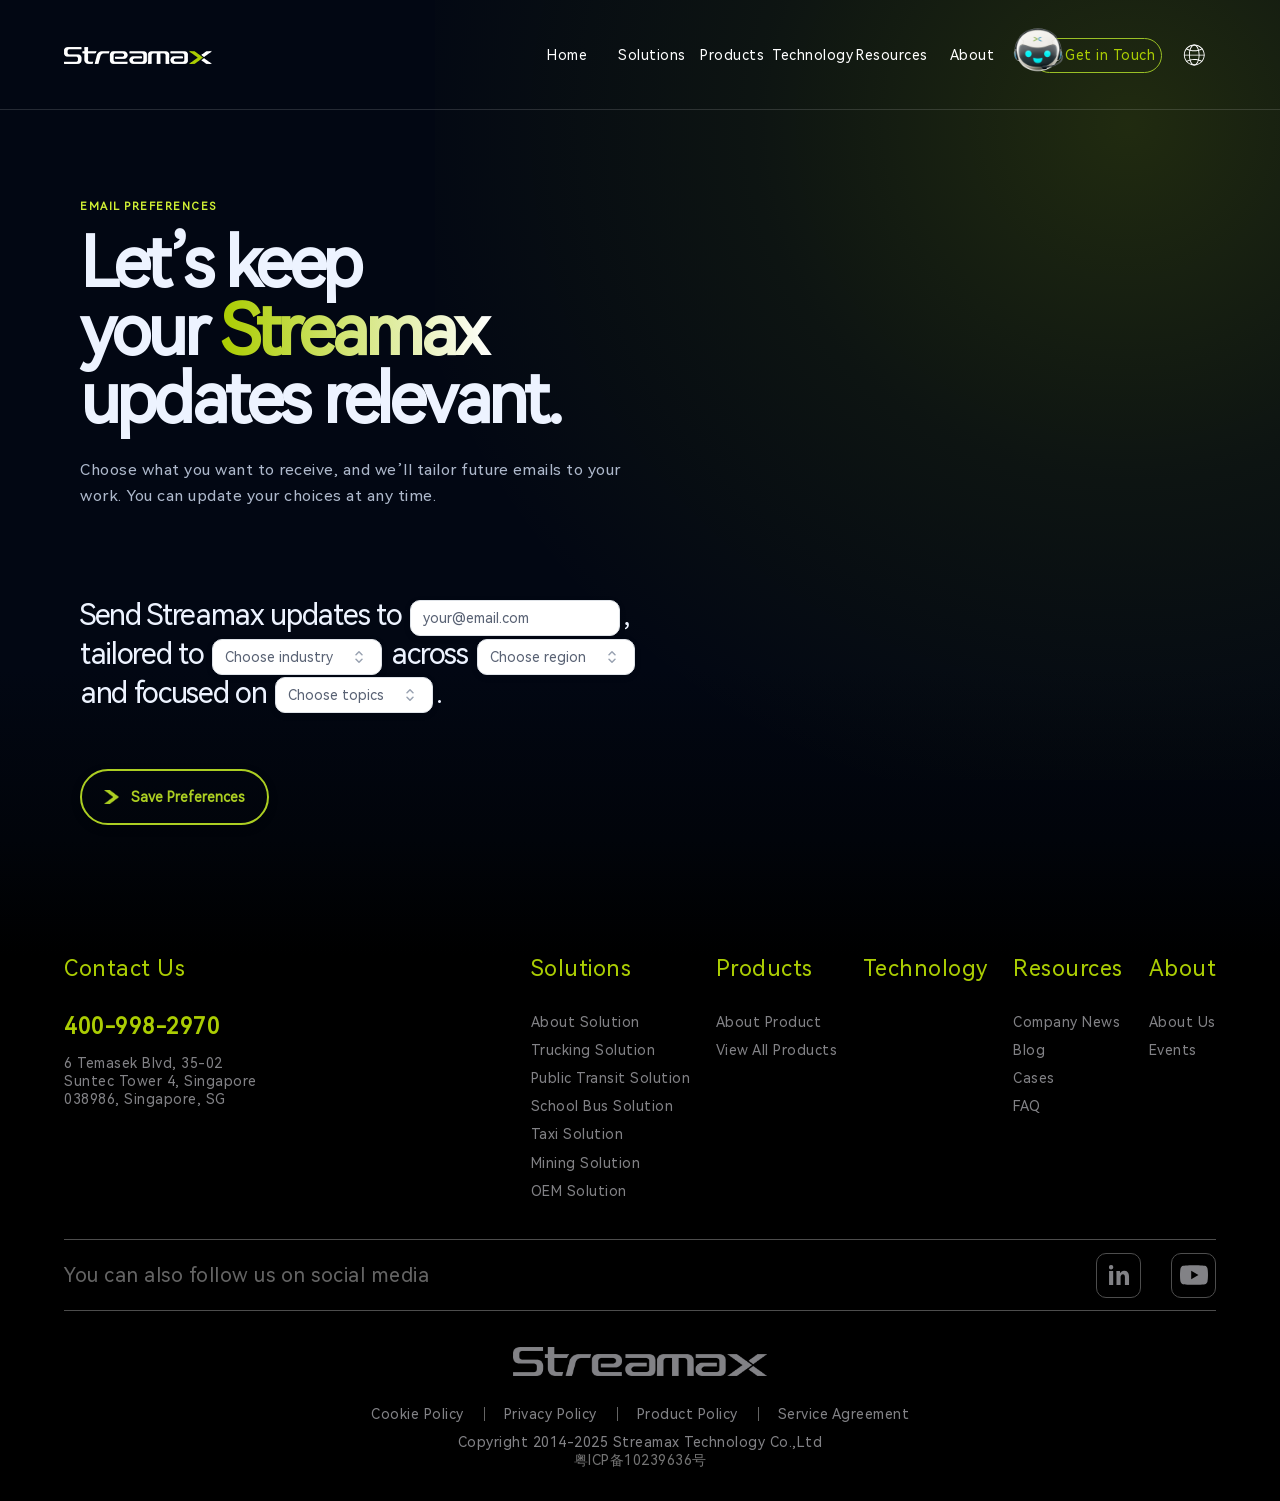
==== commit 12ef9898: "Add files via upload" ====
--- a/index.html
+++ b/index.html
@@ -6,16 +6,16 @@
   <meta name="viewport" content="width=device-width, initial-scale=1">
   <meta name="referrer" content="origin">
   <title>Email Preferences | Streamax</title>
-  <link rel="shortcut icon" type="image/x-icon" href="../dark_headerFooter/img/favicon.ico">
-  <link rel="stylesheet" href="../dark_headerFooter/css/swiper-bundle.min.css">
-  <link rel="stylesheet" href="../dark_headerFooter/css/common.css">
-  <link rel="stylesheet" href="../dark_headerFooter/css/header.css">
-  <link rel="stylesheet" href="../dark_headerFooter/css/swiperBanner.css">
-  <link rel="stylesheet" href="../dark_headerFooter/css/style.css">
+  <link rel="shortcut icon" type="image/x-icon" href="./dark_headerFooter/img/favicon.ico">
+  <link rel="stylesheet" href="./dark_headerFooter/css/swiper-bundle.min.css">
+  <link rel="stylesheet" href="./dark_headerFooter/css/common.css">
+  <link rel="stylesheet" href="./dark_headerFooter/css/header.css">
+  <link rel="stylesheet" href="./dark_headerFooter/css/swiperBanner.css">
+  <link rel="stylesheet" href="./dark_headerFooter/css/style.css">
   <style>
     @font-face {
       font-family: "HarmonyOS Sans";
-      src: url("../dark_headerFooter/css/HarmonyOS_Sans_Regular.ttf") format("truetype");
+      src: url("./dark_headerFooter/css/HarmonyOS_Sans_Regular.ttf") format("truetype");
       font-style: normal;
       font-weight: 400;
       font-display: swap;
@@ -691,17 +691,27 @@
         box-sizing: border-box;
       }
 
+      .inline-control--email,
+      .inline-control--topics {
+        grid-template-columns: minmax(0, 1fr) max-content;
+        column-gap: 0.12em;
+        align-items: end;
+      }
+
       .desktop-punctuation {
         display: none;
       }
 
       .mobile-punctuation {
-        position: absolute;
-        right: 0;
-        bottom: 0;
-        display: block;
-        padding-left: 0.12em;
+        position: static;
+        grid-column: 2;
+        grid-row: 1;
+        display: inline-flex;
+        align-items: center;
+        height: 40px;
+        padding: 0;
         color: var(--text-primary);
+        line-height: 1;
       }
 
       .preference-page .email-input,
@@ -722,8 +732,13 @@
         padding: 8px 12px;
       }
 
+      .preference-page .email-input {
+        padding: 8px 12px;
+      }
+
       .field-error {
         position: static;
+        grid-column: 1 / -1;
         width: auto;
         min-height: 0;
         margin-top: 0.25rem;
@@ -788,7 +803,7 @@
   <a class="skip-link" href="#main-content">Skip to email preferences</a>
 <header class="header">
     <div class="wrap1600 cf">
-        <div class="logo flex alignCenter"><a href="/"><img src="../dark_headerFooter/img/logo.png" class="b_logo" alt="ruiming"><img src="../dark_headerFooter/img/logow.png" class="w_logo" alt="ruiming"></a></div>
+        <div class="logo flex alignCenter"><a href="/"><img src="./dark_headerFooter/img/logo.png" class="b_logo" alt="ruiming"><img src="./dark_headerFooter/img/logow.png" class="w_logo" alt="ruiming"></a></div>
         <div class="right cf">
             <nav class="nav_con">
                 <ul class="nav cf">
@@ -1036,7 +1051,8 @@
                   <span class="select-value">Choose topics</span>
                   <span class="select-icon" aria-hidden="true"><svg viewBox="0 0 24 24" fill="none" stroke="currentColor"><path d="M8 9l4-4 4 4m0 6-4 4-4-4" stroke-linecap="round" stroke-linejoin="round" stroke-width="2"/></svg></span>
                 </button>
-              </span>.</span>
+                <span class="mobile-punctuation" aria-hidden="true">.</span>
+              </span><span class="desktop-punctuation">.</span></span>
           </p>
 
           <div id="industry-panel" class="select-panel" popover role="listbox" aria-label="Choose industry"></div>
@@ -1187,19 +1203,19 @@
 		</div>
 	</div>
 	<div class="footer_bottom mt55">
-		<div class="f_logo mb45"><a href="/"><img src="../dark_headerFooter/img/logoF.png" alt=""></a></div>
+		<div class="f_logo mb45"><a href="/"><img src="./dark_headerFooter/img/logoF.png" alt=""></a></div>
 		<div class="a fnt16"><a href="/category/cookie-policy.html">Cookie Policy</a><a href="/privacy.html">Privacy Policy</a><a href="/category/product-policy.html">Product Policy</a><a href="/category/service-agreement.html">Service Agreement</a></div>
 		<div class="p fnt14">Copyright 2014-2025 Streamax Technology Co.,Ltd</div>
 	</div>
 	</div>
 	<div style="font-size:14px;color:#747474;text-align:center;"><a href="https://beian.miit.gov.cn" target="_blank" style="color:#747474;">粤ICP备10239636号</a></div>
 </footer>
-  <script src="../dark_headerFooter/js/jquery-3.5.1.js"></script>
-  <script src="../dark_headerFooter/js/gsap3.12.2.min.js"></script>
-  <script src="../dark_headerFooter/js/ScrollTrigger.min.js"></script>
-  <script src="../dark_headerFooter/js/swiper-bundle.min.js"></script>
-  <script src="../dark_headerFooter/js/base.js"></script>
-  <script src="../dark_headerFooter/js/header.js"></script>
+  <script src="./dark_headerFooter/js/jquery-3.5.1.js"></script>
+  <script src="./dark_headerFooter/js/gsap3.12.2.min.js"></script>
+  <script src="./dark_headerFooter/js/ScrollTrigger.min.js"></script>
+  <script src="./dark_headerFooter/js/swiper-bundle.min.js"></script>
+  <script src="./dark_headerFooter/js/base.js"></script>
+  <script src="./dark_headerFooter/js/header.js"></script>
   <script>
     const industryOptions = [
       ["all-industries", "All Industries"],
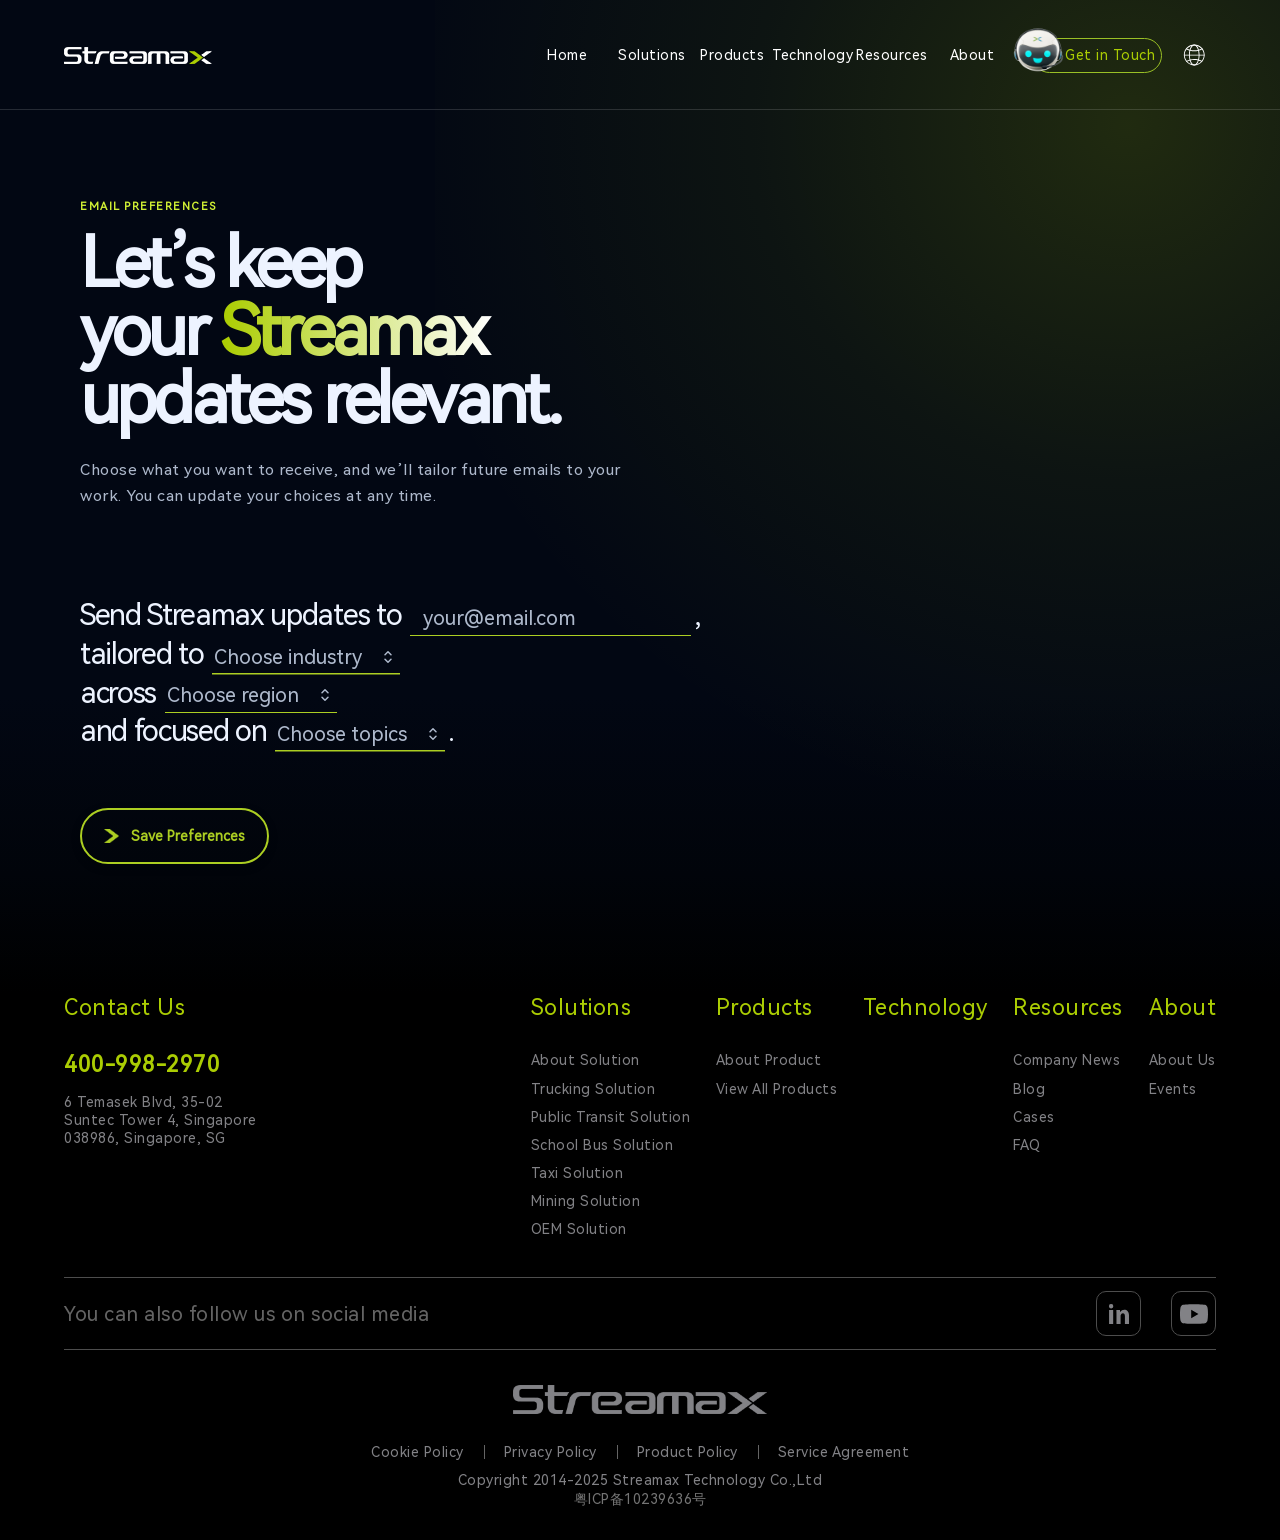
==== commit 7e975025: "Add files via upload" ====
--- a/index.html
+++ b/index.html
@@ -239,29 +239,54 @@
       width: 100%;
       height: 36px;
       min-height: 36px;
-      padding: 6px 12px;
-      border: 1px solid #dfe3e8;
-      border-radius: 10px;
-      background: #ffffff;
-      box-shadow: 0 2px 6px rgba(2, 7, 19, 0.14);
-      color: #4b5563;
-      font: 500 1rem/1.3 "HarmonyOS Sans", Arial, Helvetica, sans-serif;
+      padding: 6px 2px 6px calc(2px + 1ch);
+      border: 0;
+      border-radius: 0;
+      background-color: transparent;
+      background-image: linear-gradient(var(--cta-green), var(--cta-green));
+      background-position: left bottom;
+      background-repeat: no-repeat;
+      background-size: 100% 1.5px;
+      box-shadow: none;
+      color: var(--text-primary);
+      color-scheme: dark;
+      caret-color: var(--cta-green);
+      font: 500 20px/1.3 "HarmonyOS Sans", Arial, Helvetica, sans-serif;
       letter-spacing: 0;
-      transition: border-color 160ms var(--ease-out), box-shadow 160ms var(--ease-out), color 160ms var(--ease-out);
+      transition: background-size 160ms var(--ease-out), color 160ms var(--ease-out);
     }
 
     .preference-page .email-input::placeholder {
-      color: #596274;
+      color: var(--text-secondary);
       opacity: 1;
     }
 
-    .preference-page .email-input[aria-invalid="true"] {
-      border-color: var(--danger);
-      box-shadow: 0 0 0 3px rgba(255, 123, 130, 0.16);
+    .preference-page .email-input:-webkit-autofill,
+    .preference-page .email-input:-webkit-autofill:hover,
+    .preference-page .email-input:-webkit-autofill:focus,
+    .preference-page .email-input:autofill {
+      -webkit-text-fill-color: var(--text-primary);
+      -webkit-box-shadow: 0 0 0 1000px var(--surface-base) inset, inset 0 -1.5px 0 var(--cta-green);
+      box-shadow: 0 0 0 1000px var(--surface-base) inset, inset 0 -1.5px 0 var(--cta-green);
+      caret-color: var(--cta-green);
+    }
+
+    .preference-page .email-input:-webkit-autofill:hover,
+    .preference-page .email-input:-webkit-autofill:focus {
+      -webkit-text-fill-color: var(--cta-green);
+      -webkit-box-shadow: 0 0 0 1000px var(--surface-base) inset, inset 0 -2.5px 0 var(--cta-green);
+      box-shadow: 0 0 0 1000px var(--surface-base) inset, inset 0 -2.5px 0 var(--cta-green);
+    }
+
+    .preference-page .email-input[aria-invalid="true"],
+    .preference-page .email-input[aria-invalid="true"]:focus-visible {
+      background-image: linear-gradient(var(--danger), var(--danger));
+      background-size: 100% 2px;
+      box-shadow: none;
     }
 
     .preference-page .email-input[aria-invalid="true"]::placeholder {
-      color: #9b2531;
+      color: var(--danger);
     }
 
     .preference-page .select-trigger {
@@ -274,33 +299,41 @@
       min-width: 100%;
       height: 36px;
       min-height: 36px;
-      padding: 6px 12px;
+      padding: 6px 2px;
       overflow: hidden;
       cursor: pointer;
-      border: 1px solid #dfe3e8;
-      border-radius: 10px;
-      background: #ffffff;
-      box-shadow: 0 2px 6px rgba(2, 7, 19, 0.14);
-      color: #4b5563;
+      border: 0;
+      border-radius: 0;
+      background-color: transparent;
+      background-image: linear-gradient(var(--cta-green), var(--cta-green));
+      background-position: left bottom;
+      background-repeat: no-repeat;
+      background-size: 100% 1.5px;
+      box-shadow: none;
+      color: var(--text-primary);
       font-family: "HarmonyOS Sans", Arial, Helvetica, sans-serif;
-      font-size: 1rem;
+      font-size: 20px;
       font-weight: 500;
       letter-spacing: 0;
       line-height: 1.3;
       text-align: left;
       white-space: nowrap;
-      transition: border-color 160ms var(--ease-out), box-shadow 160ms var(--ease-out), color 160ms var(--ease-out);
+      transition: background-size 160ms var(--ease-out), color 160ms var(--ease-out);
+    }
+
+    .preference-page .select-trigger.is-placeholder {
+      color: var(--text-secondary);
     }
 
     .preference-page .select-trigger:hover,
-    .preference-page .select-trigger[aria-expanded="true"] {
-      border-color: rgba(171, 205, 1, 0.88);
-      box-shadow: 0 0 0 3px rgba(171, 205, 1, 0.15);
-      color: #263000;
-    }
-
-    .preference-page .select-trigger.is-placeholder {
-      color: #596274;
+    .preference-page .select-trigger:focus-visible,
+    .preference-page .select-trigger[aria-expanded="true"],
+    .preference-page .select-trigger.is-placeholder:hover,
+    .preference-page .select-trigger.is-placeholder:focus-visible,
+    .preference-page .select-trigger.is-placeholder[aria-expanded="true"] {
+      background-size: 100% 2.5px;
+      box-shadow: none;
+      color: var(--cta-green);
     }
 
     .select-value {
@@ -317,7 +350,8 @@
       width: 20px;
       height: 20px;
       place-items: center;
-      color: #9aa3b2;
+      color: var(--text-secondary);
+      transition: color 160ms var(--ease-out);
     }
 
     .select-icon svg {
@@ -326,12 +360,33 @@
       height: 18px;
     }
 
-    .preference-page .email-input:hover {
-      border-color: rgba(171, 205, 1, 0.88);
-    }
-
+    .preference-page .email-input:hover,
+    .preference-page .email-input:focus,
     .preference-page .email-input:focus-visible,
-    .preference-page .select-trigger:focus-visible,
+    .preference-page .select-trigger:focus-visible {
+      background-size: 100% 2.5px;
+      box-shadow: none;
+      outline: none;
+    }
+
+    .preference-page .email-input:hover,
+    .preference-page .email-input:focus,
+    .preference-page .email-input:focus-visible {
+      color: var(--cta-green);
+    }
+
+    .preference-page .email-input:hover::placeholder,
+    .preference-page .email-input:focus::placeholder,
+    .preference-page .email-input:focus-visible::placeholder {
+      color: var(--cta-green);
+    }
+
+    .preference-page .select-trigger:hover .select-icon,
+    .preference-page .select-trigger:focus-visible .select-icon,
+    .preference-page .select-trigger[aria-expanded="true"] .select-icon {
+      color: var(--cta-green);
+    }
+
     .preference-page .save-button:focus-visible,
     .preference-page .topic-option input:focus-visible + .topic-option__copy {
       outline: 3px solid var(--lime-bright);
@@ -723,17 +778,29 @@
         height: 40px;
         min-height: 40px;
         padding: 6px 0;
-        font-size: 1rem;
+        font-size: 20px;
         letter-spacing: -0.01em;
         line-height: 1.35;
       }
 
       .preference-page .select-trigger {
-        padding: 8px 12px;
+        padding: 8px 2px;
       }
 
       .preference-page .email-input {
-        padding: 8px 12px;
+        padding: 8px 2px 8px calc(2px + 1ch);
+      }
+
+      #industry-trigger.has-single-selection {
+        height: auto;
+        min-height: 40px;
+      }
+
+      #industry-trigger.has-single-selection .select-value {
+        overflow: visible;
+        text-overflow: clip;
+        white-space: normal;
+        line-height: 1.2;
       }
 
       .field-error {
@@ -1031,7 +1098,7 @@
               <span class="inline-control inline-control--industry">
                 <label class="visually-hidden" for="industry-trigger">Industry</label>
                 <input id="industry" name="industry" type="hidden" value="">
-                <button id="industry-trigger" class="select-trigger is-placeholder" type="button" popovertarget="industry-panel" aria-label="Choose industry" aria-expanded="false" aria-controls="industry-panel">
+                <button id="industry-trigger" class="select-trigger is-placeholder" type="button" popovertarget="industry-panel" aria-label="Choose one or more industries" aria-expanded="false" aria-controls="industry-panel">
                   <span class="select-value">Choose industry</span>
                   <span class="select-icon" aria-hidden="true"><svg viewBox="0 0 24 24" fill="none" stroke="currentColor"><path d="M8 9l4-4 4 4m0 6-4 4-4-4" stroke-linecap="round" stroke-linejoin="round" stroke-width="2"/></svg></span>
                 </button>
@@ -1040,7 +1107,7 @@
               <span class="inline-control inline-control--region">
                 <label class="visually-hidden" for="region-trigger">Region</label>
                 <input id="region" name="region" type="hidden" value="">
-                <button id="region-trigger" class="select-trigger is-placeholder" type="button" popovertarget="region-panel" aria-label="Choose region" aria-expanded="false" aria-controls="region-panel">
+                <button id="region-trigger" class="select-trigger is-placeholder" type="button" popovertarget="region-panel" aria-label="Choose one or more regions" aria-expanded="false" aria-controls="region-panel">
                   <span class="select-value">Choose region</span>
                   <span class="select-icon" aria-hidden="true"><svg viewBox="0 0 24 24" fill="none" stroke="currentColor"><path d="M8 9l4-4 4 4m0 6-4 4-4-4" stroke-linecap="round" stroke-linejoin="round" stroke-width="2"/></svg></span>
                 </button>
@@ -1055,8 +1122,8 @@
               </span><span class="desktop-punctuation">.</span></span>
           </p>
 
-          <div id="industry-panel" class="select-panel" popover role="listbox" aria-label="Choose industry"></div>
-          <div id="region-panel" class="select-panel" popover role="listbox" aria-label="Choose region"></div>
+          <div id="industry-panel" class="select-panel" popover role="listbox" aria-multiselectable="true" aria-label="Choose one or more industries"></div>
+          <div id="region-panel" class="select-panel" popover role="listbox" aria-multiselectable="true" aria-label="Choose one or more regions"></div>
 
           <div id="topics-panel" class="topics-panel" popover aria-label="Choose topics">
             <label class="topic-option" for="topic-all">
@@ -1085,7 +1152,7 @@
             </label>
             <label class="topic-option" for="topic-industry-insights">
               <input id="topic-industry-insights" name="topics" type="checkbox" value="industry-insights">
-              <span class="topic-option__copy"><strong class="topic-option__title">Industry Insights &amp; Educational Articles</strong><span class="topic-option__description">Insights on industry trends, regulations, compliance, cybersecurity, OEM integration, and commercial vehicle technology.</span></span>
+              <span class="topic-option__copy"><strong class="topic-option__title">Industry Insights &amp; Educational Blogs</strong><span class="topic-option__description">Insights on industry trends, regulations, compliance, cybersecurity, OEM integration, and commercial vehicle technology.</span></span>
             </label>
           </div>
 
@@ -1227,12 +1294,12 @@
       ["oem-vehicle-manufacturer", "OEM / Vehicle Manufacturer"]
     ];
     const regionOptions = [
+      ["all-regions", "All Regions"],
       ["asia-pacific", "Asia Pacific"],
       ["europe", "Europe"],
       ["middle-east-africa", "Middle East & Africa"],
       ["north-america", "North America"],
-      ["latin-america", "Latin America"],
-      ["global-multiple", "Global / Multiple Regions"]
+      ["latin-america", "Latin America"]
     ];
 
     const topicsTrigger = document.getElementById("topics-trigger");
@@ -1274,7 +1341,7 @@
     };
     recolorSaveArrow(saveArrowImage, [172, 206, 34]);
     recolorSaveArrow(saveArrowHoverImage, [8, 17, 31]);
-    const singleSelectControls = [];
+    const selectControls = [];
     let saveInFlight = false;
     let suppressTopicsFocusRestore = false;
     const preferenceToken = new URLSearchParams(window.location.search).get("token") || "";
@@ -1308,12 +1375,62 @@
       panel.style.top = `${Math.round(top)}px`;
     }
 
-    function createSingleSelect({ inputId, triggerId, panelId, prompt, options }) {
+    function createMultiSelect({ inputId, triggerId, panelId, prompt, options, allValue, summarize }) {
       const input = document.getElementById(inputId);
       const trigger = document.getElementById(triggerId);
       const panel = document.getElementById(panelId);
       const valueNode = trigger.querySelector(".select-value");
       const hasNativePopover = typeof panel.showPopover === "function" && typeof panel.hidePopover === "function";
+      const labelByValue = new Map(options);
+      const specificValues = options.map(([value]) => value).filter((value) => value !== allValue);
+      let selectedValues = new Set();
+
+      const getValues = () => specificValues.filter((value) => selectedValues.has(value));
+      const isAllSelected = () => specificValues.length > 0 && specificValues.every((value) => selectedValues.has(value));
+      const updateSelectionUI = () => {
+        const values = getValues();
+        const allSelected = isAllSelected();
+        const labels = values.map((value) => labelByValue.get(value));
+        const summary = summarize({ values, labels, allSelected });
+
+        panel.querySelectorAll(".select-option").forEach((option) => {
+          const value = option.dataset.value;
+          const selected = value === allValue ? allSelected : selectedValues.has(value);
+          option.setAttribute("aria-selected", String(selected));
+        });
+
+        valueNode.textContent = summary || prompt;
+        valueNode.title = summary || "";
+        trigger.classList.toggle("is-placeholder", values.length === 0);
+        trigger.classList.toggle("has-single-selection", values.length === 1);
+        trigger.setAttribute("aria-label", values.length ? `${summary}. ${panel.getAttribute("aria-label")}` : panel.getAttribute("aria-label"));
+        input.value = values.join(",");
+      };
+
+      const setValues = (values, { emit = false } = {}) => {
+        const normalizedValues = Array.isArray(values)
+          ? values
+          : typeof values === "string"
+            ? values.split(",").map((value) => value.trim()).filter(Boolean)
+            : [];
+        selectedValues = normalizedValues.includes(allValue)
+          ? new Set(specificValues)
+          : new Set(normalizedValues.filter((value) => specificValues.includes(value)));
+        updateSelectionUI();
+        if (emit) input.dispatchEvent(new Event("change", { bubbles: true }));
+      };
+
+      const toggleValue = (value) => {
+        if (value === allValue) {
+          selectedValues = isAllSelected() ? new Set() : new Set(specificValues);
+        } else if (selectedValues.has(value)) {
+          selectedValues.delete(value);
+        } else {
+          selectedValues.add(value);
+        }
+        updateSelectionUI();
+        input.dispatchEvent(new Event("change", { bubbles: true }));
+      };
 
       options.forEach(([value, label]) => {
         const option = document.createElement("button");
@@ -1324,14 +1441,8 @@
         option.setAttribute("aria-selected", "false");
         option.innerHTML = `<span>${label}</span><span class="select-option__check" aria-hidden="true">✓</span>`;
         option.addEventListener("click", () => {
-          input.value = value;
-          valueNode.textContent = label;
-          trigger.classList.remove("is-placeholder");
-          panel.querySelectorAll(".select-option").forEach((item) => {
-            item.setAttribute("aria-selected", String(item === option));
-          });
-          input.dispatchEvent(new Event("change", { bubbles: true }));
-          close(true);
+          toggleValue(value);
+          option.focus();
         });
         panel.append(option);
       });
@@ -1344,7 +1455,7 @@
       };
       const position = () => positionFloatingPanel(trigger, panel, false);
       const open = () => {
-        singleSelectControls.forEach((control) => {
+        selectControls.forEach((control) => {
           if (control.panel !== panel) control.close(false);
         });
         if (hasNativePopover) {
@@ -1403,13 +1514,38 @@
         items[nextIndex]?.focus();
       });
 
-      const control = { input, trigger, panel, isOpen, open, close, position };
-      singleSelectControls.push(control);
+      const control = { input, trigger, panel, isOpen, open, close, position, getValues, setValues };
+      selectControls.push(control);
+      updateSelectionUI();
       return control;
     }
 
-    createSingleSelect({ inputId: "industry", triggerId: "industry-trigger", panelId: "industry-panel", prompt: "Choose industry", options: industryOptions });
-    createSingleSelect({ inputId: "region", triggerId: "region-trigger", panelId: "region-panel", prompt: "Choose region", options: regionOptions });
+    const industryControl = createMultiSelect({
+      inputId: "industry",
+      triggerId: "industry-trigger",
+      panelId: "industry-panel",
+      prompt: "Choose industry",
+      options: industryOptions,
+      allValue: "all-industries",
+      summarize: ({ values, labels, allSelected }) => {
+        if (allSelected) return "All Industries";
+        if (values.length === 0) return "";
+        if (values.length === 1) return labels[0];
+        return `${values.length} industries`;
+      }
+    });
+    const regionControl = createMultiSelect({
+      inputId: "region",
+      triggerId: "region-trigger",
+      panelId: "region-panel",
+      prompt: "Choose region",
+      options: regionOptions,
+      allValue: "all-regions",
+      summarize: ({ labels, allSelected }) => {
+        if (allSelected) return "All Regions";
+        return labels.join(" / ");
+      }
+    });
 
     async function loadPreferenceContext(token) {
       /* Replace with a same-origin request. The server resolves the opaque token and returns only token-authorized data. Direct visitors must not receive stored preferences for an entered email. */
@@ -1424,7 +1560,10 @@
 
     async function initializePreferenceContext() {
       const context = await loadPreferenceContext(preferenceToken);
-      if (context && context.email) document.getElementById("email").value = context.email;
+      if (!context) return;
+      if (context.email) document.getElementById("email").value = context.email;
+      industryControl.setValues(context.industry || context.industries || []);
+      regionControl.setValues(context.region || context.regions || []);
     }
 
     function setSaving(isSaving) {
@@ -1436,20 +1575,28 @@
       else if (document.getElementById("success-view").hidden && document.getElementById("error-view").hidden) statusAnnouncer.textContent = "";
     }
 
+    function scrollResultToTop() {
+      document.documentElement.scrollTop = 0;
+      document.body.scrollTop = 0;
+      window.scrollTo({ top: 0, left: 0, behavior: "auto" });
+    }
+
     function showResult(viewId) {
       const success = document.getElementById("success-view");
       const error = document.getElementById("error-view");
       const target = document.getElementById(viewId);
       const isSuccess = viewId === "success-view";
       suppressTopicsFocusRestore = supportsPopover && isTopicsPanelOpen();
-      singleSelectControls.forEach((control) => control.close(false));
+      selectControls.forEach((control) => control.close(false));
       closeTopicsPanel();
       preferenceForm.hidden = true;
       preferenceFormView.hidden = true;
       success.hidden = !isSuccess;
       error.hidden = isSuccess;
       statusAnnouncer.textContent = isSuccess ? "Your preferences are saved." : "We couldn’t save your preferences.";
-      target.querySelector("h2").focus();
+      scrollResultToTop();
+      target.querySelector("h2").focus({ preventScroll: true });
+      window.requestAnimationFrame(scrollResultToTop);
     }
 
     function getTopicCheckboxes() {
@@ -1469,7 +1616,7 @@
     }
 
     function openTopicsPanel() {
-      singleSelectControls.forEach((control) => control.close(false));
+      selectControls.forEach((control) => control.close(false));
       if (supportsPopover) {
         if (!isTopicsPanelOpen()) topicsPanel.showPopover();
       } else {
@@ -1550,8 +1697,8 @@
       return {
         token: preferenceToken,
         email: document.getElementById("email").value.trim(),
-        industry: document.getElementById("industry").value,
-        region: document.getElementById("region").value,
+        industry: industryControl.getValues(),
+        region: regionControl.getValues(),
         topics: getSpecificTopicCheckboxes().filter((checkbox) => checkbox.checked).map((checkbox) => checkbox.value)
       };
     }
@@ -1583,7 +1730,7 @@
     }
 
     document.addEventListener("pointerdown", (event) => {
-      singleSelectControls.forEach((control) => {
+      selectControls.forEach((control) => {
         if (control.isOpen() && !control.panel.contains(event.target) && !control.trigger.contains(event.target)) {
           control.close(false);
         }
@@ -1591,7 +1738,7 @@
     });
 
     const repositionOpenPanels = () => {
-      singleSelectControls.forEach((control) => {
+      selectControls.forEach((control) => {
         if (control.isOpen()) control.position();
       });
       if (isTopicsPanelOpen()) positionFloatingPanel(topicsTrigger, topicsPanel, true);
